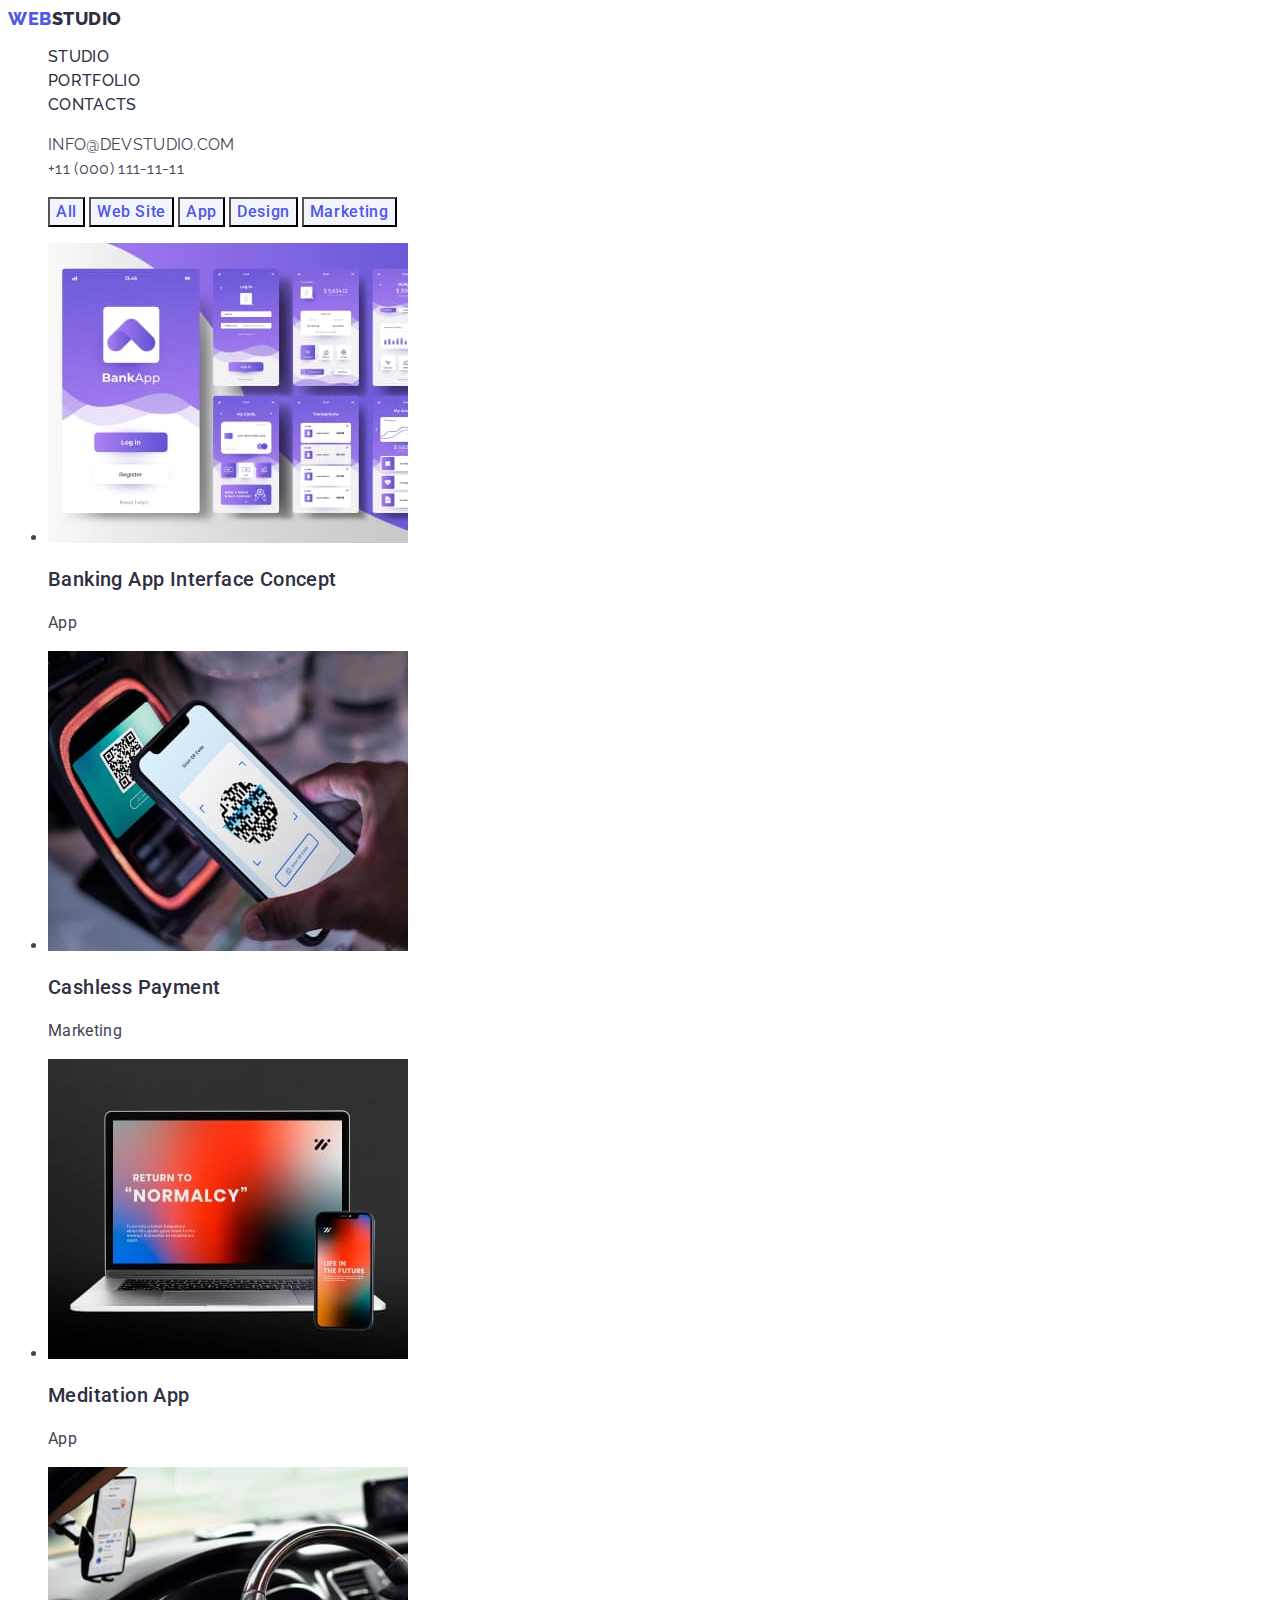
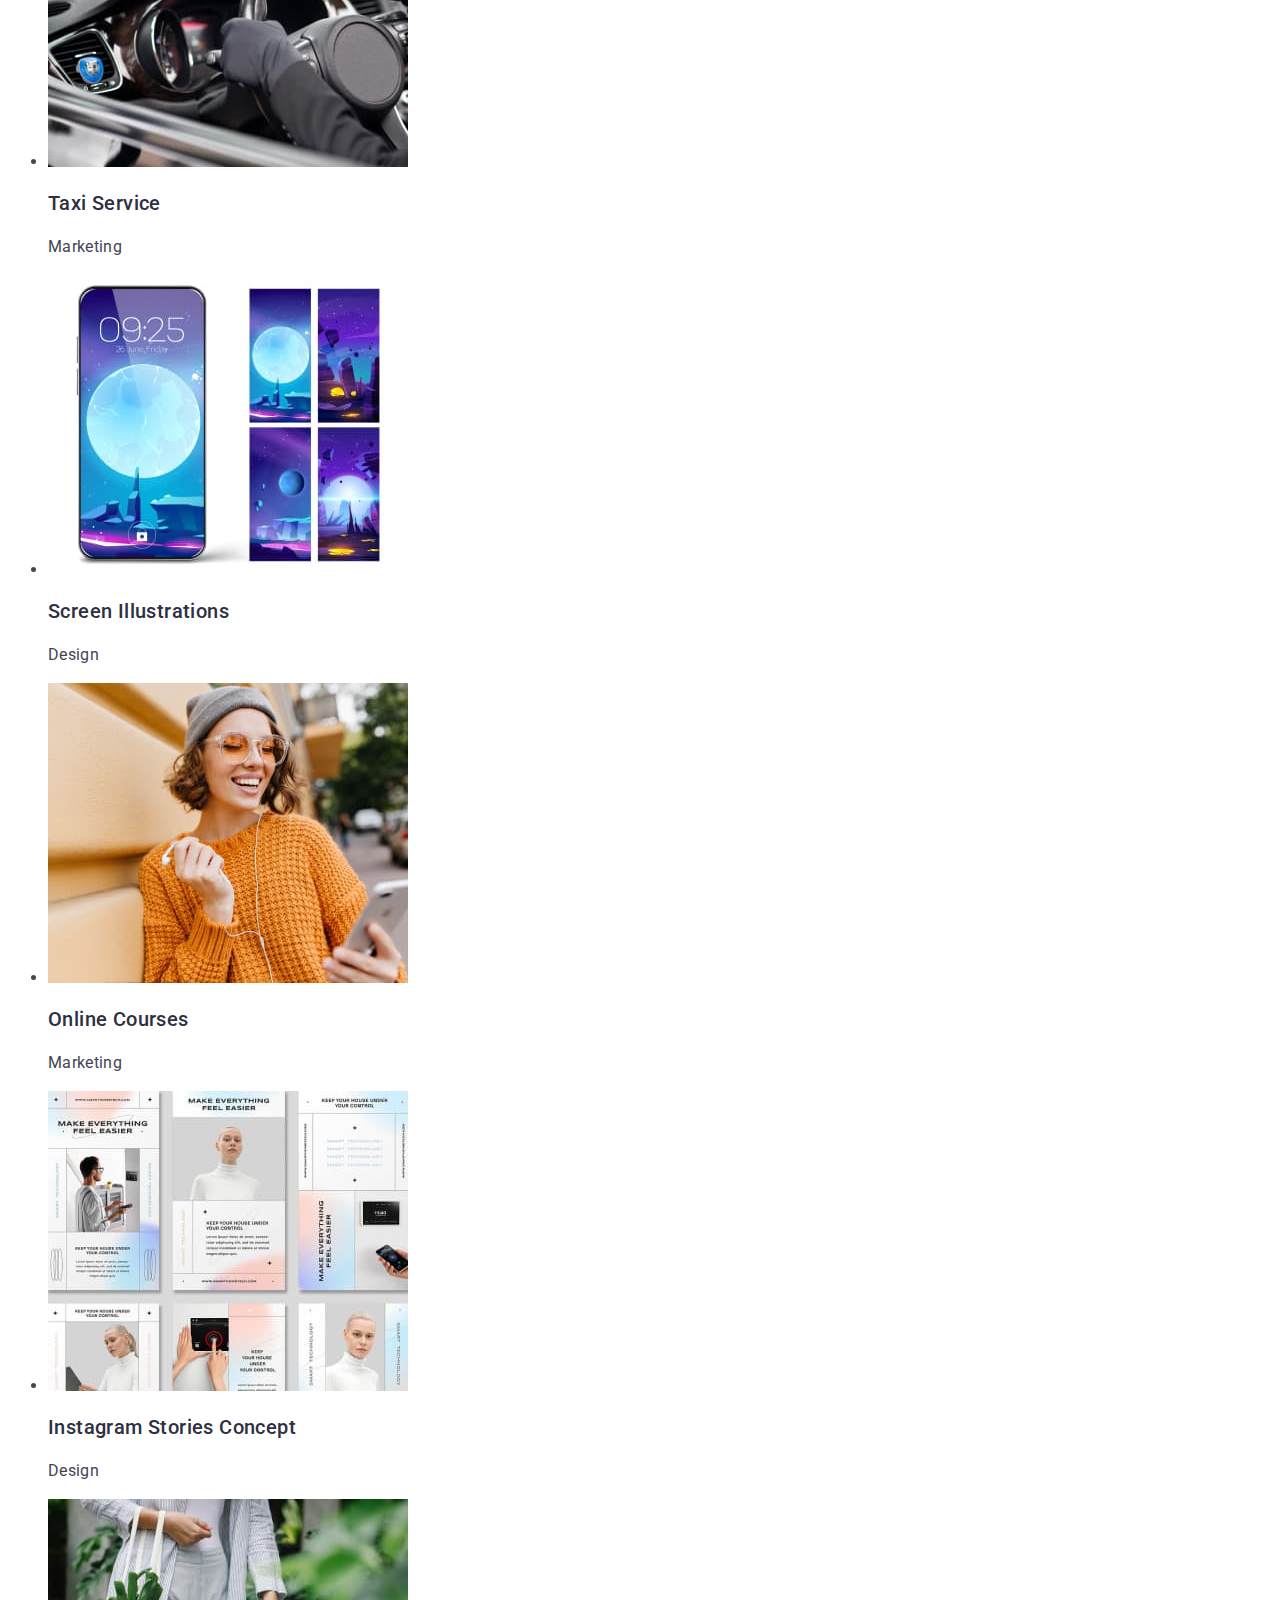
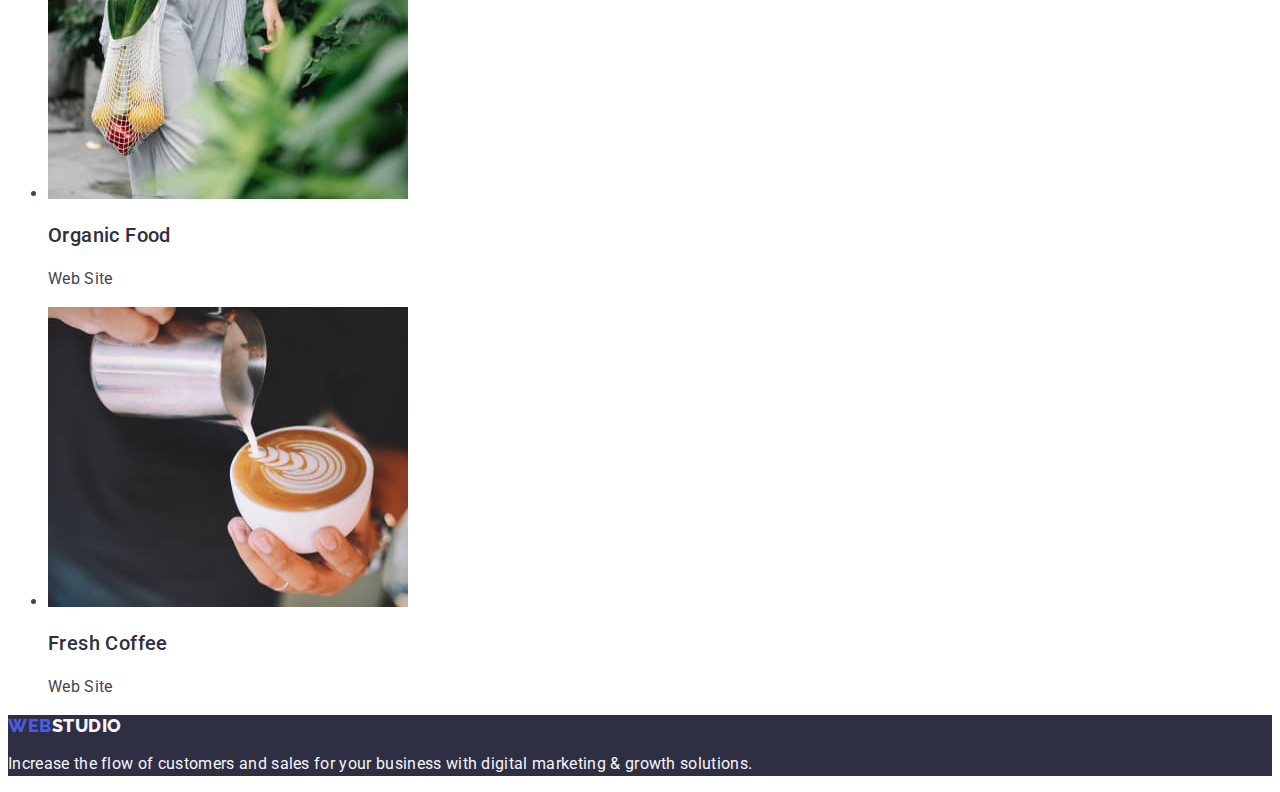
==== portfolio.html @ ef27153a "sum" ====
<!DOCTYPE html>
<html lang="en">
  <head>
    <meta charset="UTF-8" />
    <meta name="viewport" content="width=device-width, initial-scale=1.0" />
    <link rel="preconnect" href="https://fonts.googleapis.com" />
    <link rel="preconnect" href="https://fonts.gstatic.com" crossorigin />
    <link
      href="https://fonts.googleapis.com/css2?family=Raleway:wght@800&family=Roboto:wght@400;500;700;900&display=swap"
      rel="stylesheet"
    />
    <link rel="stylesheet" href="./css/styles.css" />
    <title>Portfolio</title>
  </head>

  <body>
    <header class="header">
      <nav class="header-menu">
        <a href="./index.html" class="link">
          Web<span class="header-logo-accent">Studio</span>
        </a>
        <ul class="list">
          <li>
            <a href="./index.html" class="header-menu-item link">Studio</a>
          </li>
          <li>
            <a href="./portfolio.html" class="header-menu-item link"
              >Portfolio</a
            >
          </li>
          <li><a href="" class="header-menu-item link">Contacts</a></li>
        </ul>
      </nav>
      <address class="address">
        <ul class="address-menu list">
          <li class="address-menu-item">
            <a href="mailto:info@devstudio.com" class="address-menu-link link"
              >info@devstudio.com</a
            >
          </li>
          <li class="address-menu-item">
            <a href="tel:+110001111111" class="address-menu-link link"
              >+11 (000) 111-11-11</a
            >
          </li>
        </ul>
      </address>
    </header>

    <main>
      <section>
        <h1 hidden>List</h1>
        <ul class="list">
          <li class="list-button">
            <button type="button" class="button-list">All</button>
            <button type="button" class="button-list">Web Site</button>
            <button type="button" class="button-list">App</button>
            <button type="button" class="button-list">Design</button>
            <button type="button" class="button-list">Marketing</button>
          </li>
        </ul>
        <h2 hidden>Advantages</h2>
        <ul>
          <li>
            <img
              src="./images/baking-app.jpg"
              alt="App Interface Concept"
              width="360"
              height="300"
            />
            <h3>Banking App Interface Concept</h3>
            <p>App</p>
          </li>
          <li>
            <img
              src="./images/cashless-payment.jpg"
              alt="Payment by phone"
              width="360"
              height="300"
            />
            <h3>Cashless Payment</h3>
            <p>Marketing</p>
          </li>
          <li>
            <img
              src="./images/meditation-app.jpg"
              alt="Laptop and phone"
              width="360"
              height="300"
            />
            <h3>Meditation App</h3>
            <p>App</p>
          </li>
          <li>
            <img
              src="./images/taxi-service.jpg"
              alt="A car"
              width="360"
              height="300"
            />
            <h3>Taxi Service</h3>
            <p>Marketing</p>
          </li>
          <li>
            <img
              src="./images/screen-illustrations.jpg"
              alt="Phone and screen Illustrations"
              width="360"
              height="300"
            />
            <h3>Screen Illustrations</h3>
            <p>Design</p>
          </li>
          <li>
            <img
              src="./images/online-courses.jpg"
              alt="A smiling girl"
              width="360"
              height="300"
            />
            <h3>Online Courses</h3>
            <p>Marketing</p>
          </li>
          <li>
            <img
              src="./images/instagram-stories-concept.jpg"
              alt="Concept of instagram stories"
              width="360"
              height="300"
            />
            <h3>Instagram Stories Concept</h3>
            <p>Design</p>
          </li>
          <li>
            <img
              src="./images/organic-food.jpg"
              alt="A woman holds vegetables"
              width="360"
              height="300"
            />
            <h3>Organic Food</h3>
            <p>Web Site</p>
          </li>
          <li>
            <img
              src="./images/fresh-coffee.jpg"
              alt="A man making coffee"
              width="360"
              height="300"
            />
            <h3>Fresh Coffee</h3>
            <p>Web Site</p>
          </li>
        </ul>
      </section>
    </main>

    <footer class="footer">
      <a href="./index.html" class="link"
        >Web<span class="footer-logo-accent">Studio</span></a
      >
      <p class="footer-paragraph">
        Increase the flow of customers and sales for your business with digital
        marketing & growth solutions.
      </p>
    </footer>
  </body>
</html>
---- css/styles.css ----
:root {
  --primary-color-logo: #4d5ae5;
  --primary-color: #2e2f42;
  --primary-backgrond-color: #ffffff;
}

body {
  font-family: 'Roboto', sans-serif;
  color: #434455;
  background-color: var(--primary-backgrond-color);
}

.link {
  font-family: 'Raleway', sans-serif;
  font-weight: 800;
  font-size: 18px;
  line-height: 1.17;
  letter-spacing: 0.03em;
  text-transform: uppercase;
  text-decoration: none;
  color: var(--primary-color-logo);
}

.list {
  list-style: none;
}

.header-logo-accent {
  color: #2e2f42;
}

.header-menu-item {
  font-weight: 500;
  font-size: 16px;
  line-height: 1.5;
  letter-spacing: 0.02em;
  text-transform: uppercase;
  text-decoration: none;
  color: #2e2f42;
}

.header-menu-item:hover,
.header-menu-item:focus {
  color: #404bbf;
}

.address {
  font-style: normal;
}

.address-menu-link {
  font-weight: 400;
  font-size: 16px;
  line-height: 1.5;
  letter-spacing: 0.02em;
  font-style: normal;
  color: #434455;
}

.address-menu-link:hover,
.address-menu-link:focus {
  color: #404bbf;
}

button {
  cursor: pointer;
  color: #4d5ae5;
  background-color: #e7e9fc;
}

button:hover,
button:focus {
  background-color: #404bbf;
  color: #ffffff;
}

.button-list {
  font-family: 'Roboto', sans-serif;
  font-weight: 500;
  font-size: 16px;
  line-height: 1.5;
  letter-spacing: 0.04em;
  background-color: #f4f4fd;
}

h3 {
  font-weight: 500;
  font-size: 20px;
  line-height: 1.2;
  letter-spacing: 0.02em;
  color: #2e2f42;
}

h2 {
  font-weight: 700;
  font-size: 36px;
  line-height: 1.1;
  letter-spacing: 0.02em;
  color: #2e2f42;
  text-align: center;
}

.advantages {
  letter-spacing: 0.02em;
}

p {
  font-weight: 400;
  font-size: 16px;
  line-height: 1.5;
  letter-spacing: 0.02em;
  color: #434455;
}

footer {
  background-color: var(--primary-color);
}

.footer-logo {
  font-family: 'Raleway', sans-serif;
  font-weight: 800;
  font-size: 18px;
  line-height: 1.16;
  letter-spacing: 0.16em;
  color: var(--primary-color-logo);
}

.footer-logo-accent {
  color: #f4f4fd;
}

.footer-paragraph {
  color: #f4f4fd;
  letter-spacing: 0.02em;
}

.efective-sol {
  background-color: #2e2f42;
}

.efective-sol-title {
  font-weight: 700;
  font-size: 56px;
  line-height: 1.07;
  letter-spacing: 0.02em;
  text-align: center;
  color: #ffffff;
}

.button-order {
  font-family: 'Roboto', sans-serif;
  background-color: #4d5ae5;
  color: #ffffff;
  font-weight: 500;
  font-size: 16px;
  line-height: 1.5;
  letter-spacing: 0.04em;
  text-align: center;
}

.button-order:hover,
.button-order:focus {
  background-color: #404bbf;
}

.our-team {
  background-color: #f4f4fd;
}

.wawd {
  line-height: 1.11;
  letter-spacing: 0.02;
  text-transform: capitalize;
}

.team {
  background-color: #ffffff;
}
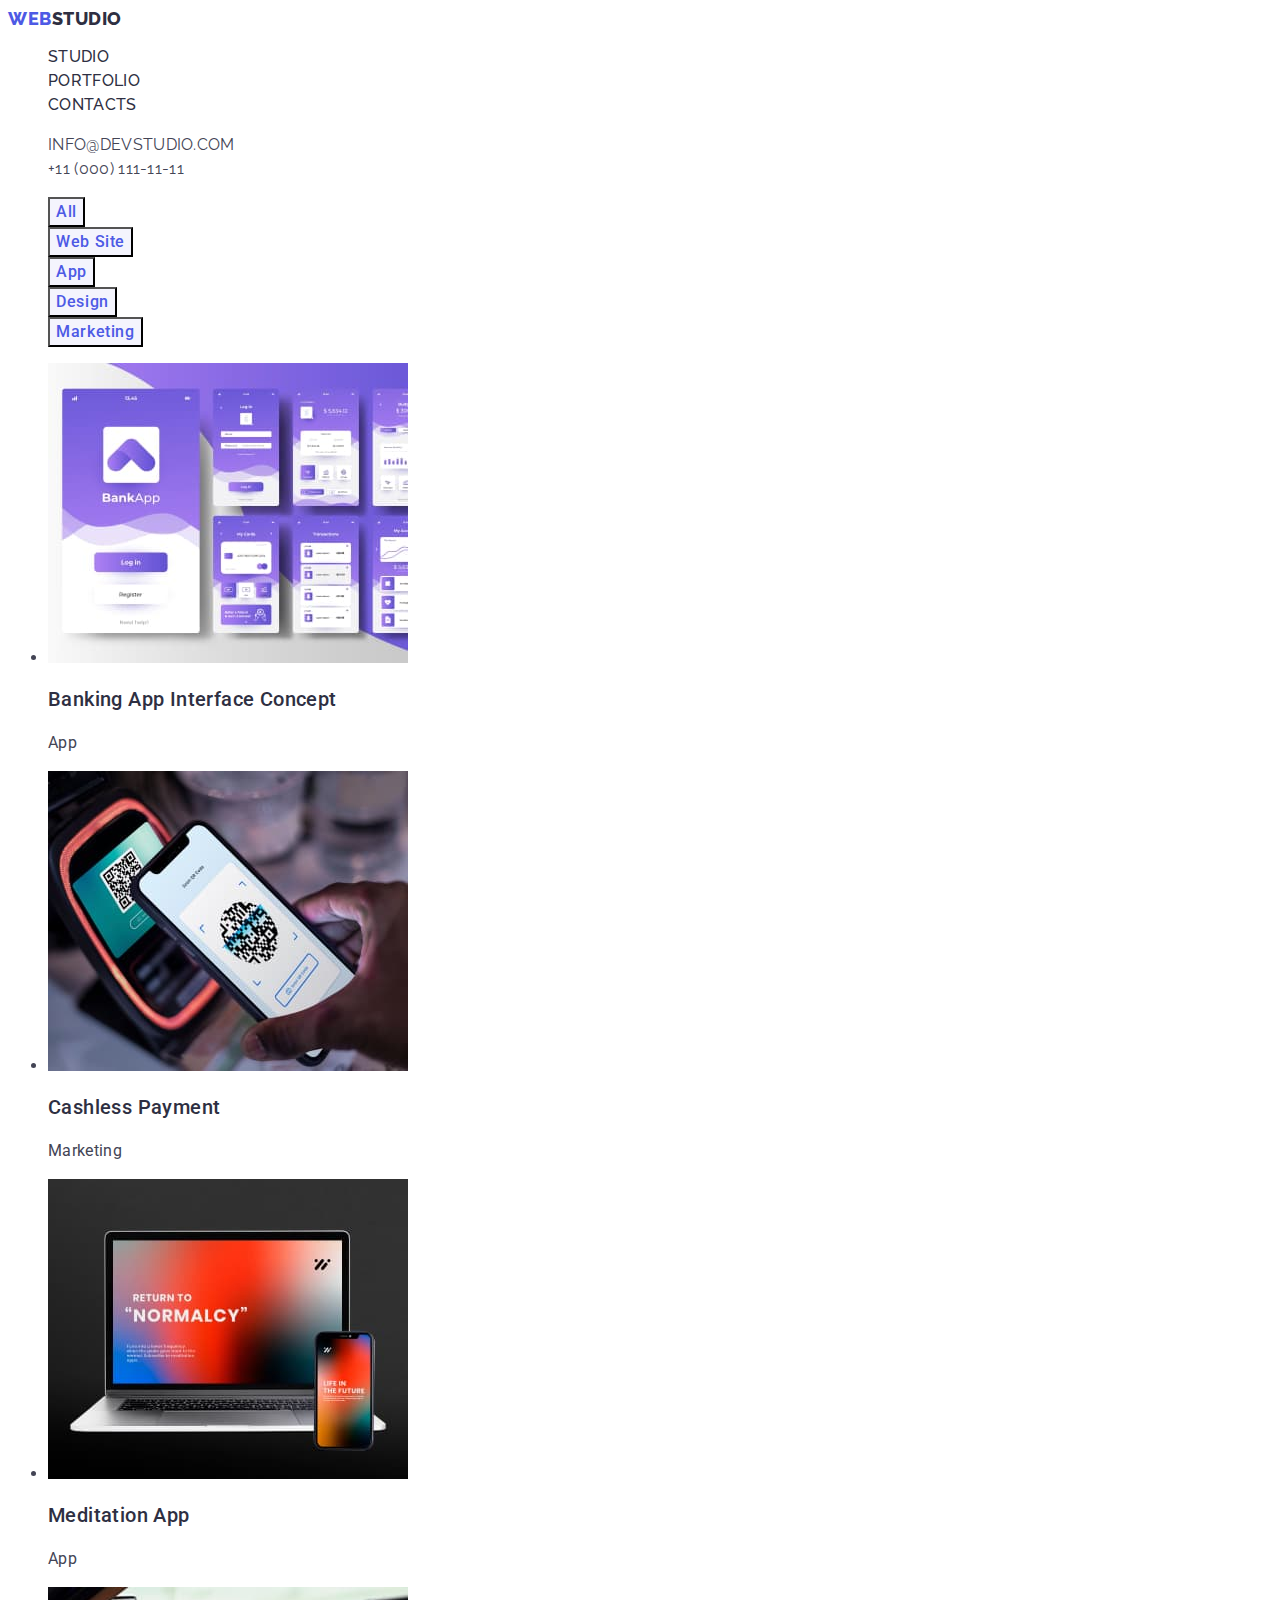
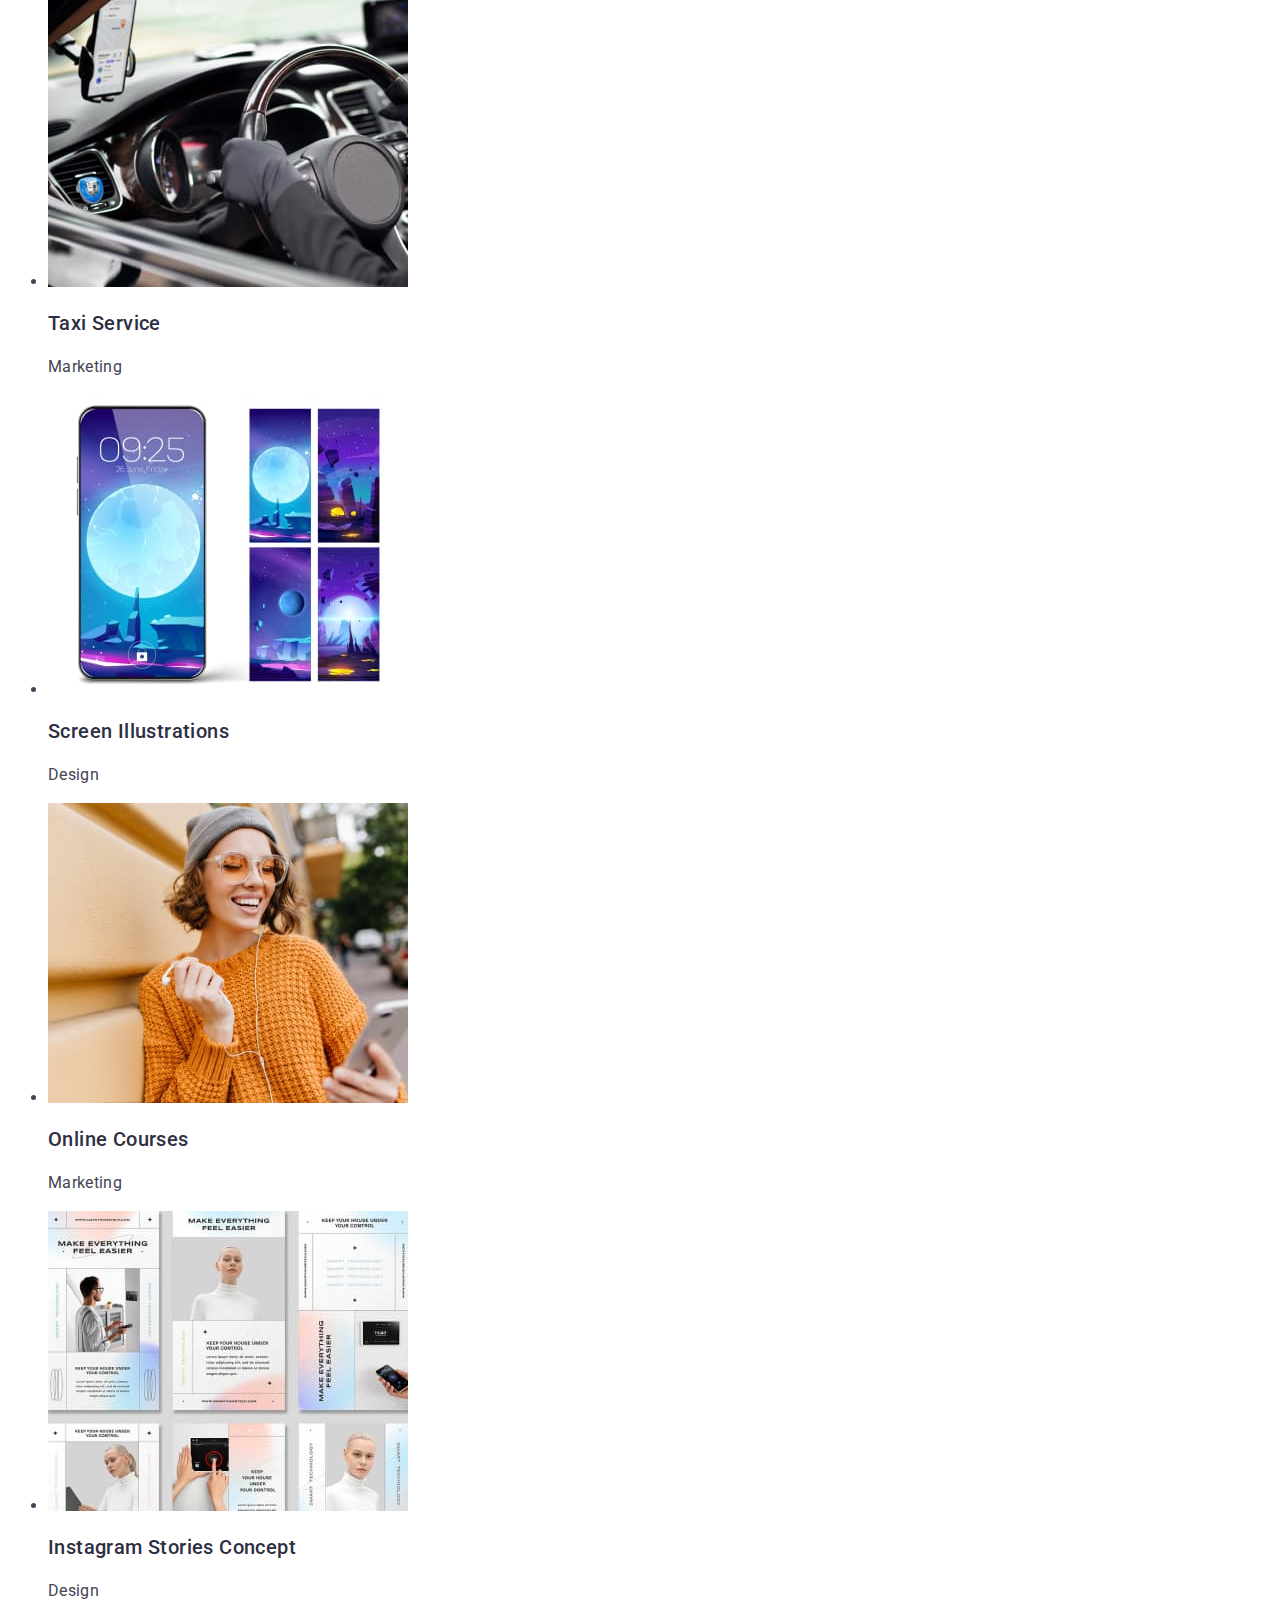
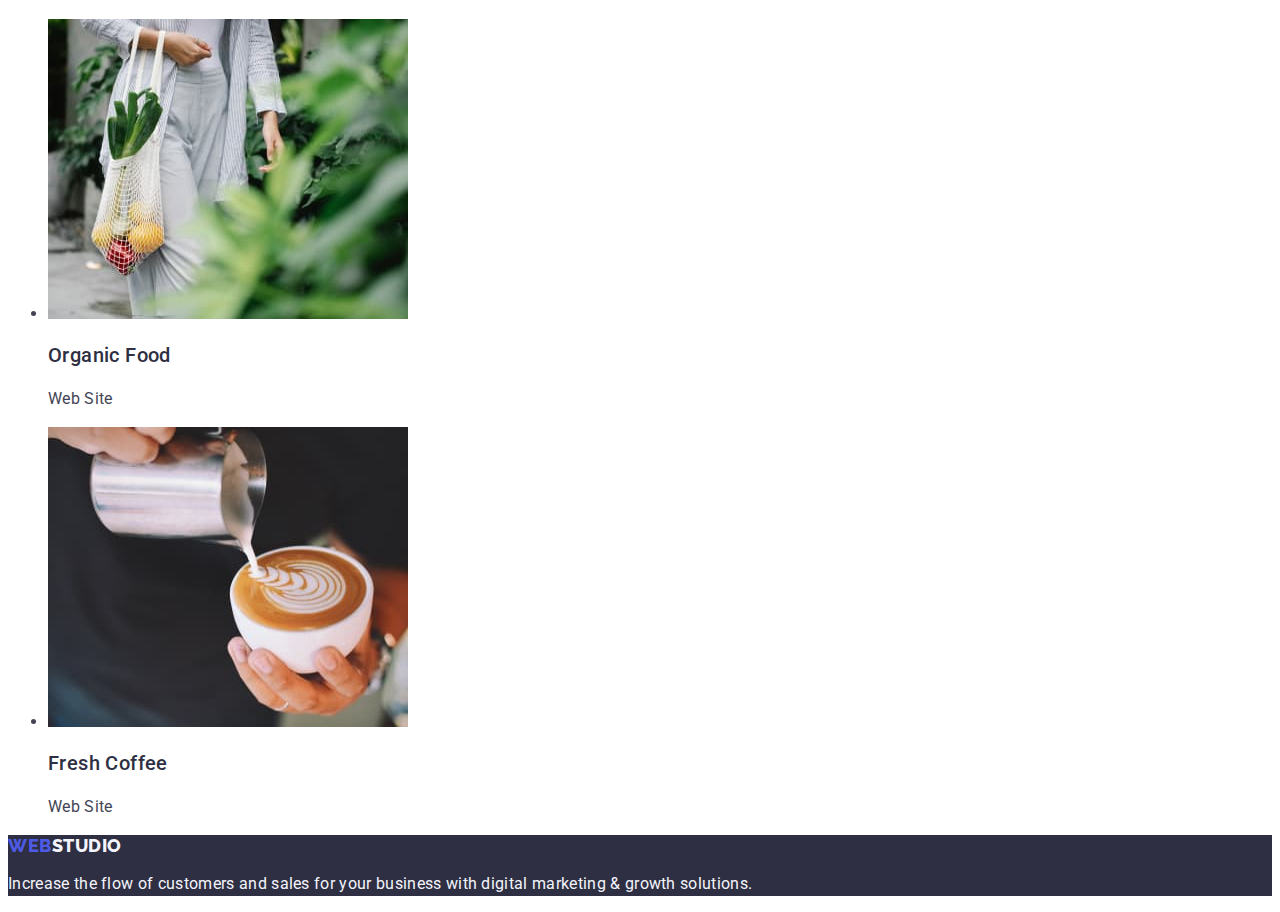
==== commit 4582af76: "update" ====
--- a/portfolio.html
+++ b/portfolio.html
@@ -51,13 +51,11 @@
       <section>
         <h1 hidden>List</h1>
         <ul class="list">
-          <li class="list-button">
-            <button type="button" class="button-list">All</button>
-            <button type="button" class="button-list">Web Site</button>
-            <button type="button" class="button-list">App</button>
-            <button type="button" class="button-list">Design</button>
-            <button type="button" class="button-list">Marketing</button>
-          </li>
+          <li><button type="button" class="button-list">All</button></li>
+          <li><button type="button" class="button-list">Web Site</button></li>
+          <li><button type="button" class="button-list">App</button></li>
+          <li><button type="button" class="button-list">Design</button></li>
+          <li><button type="button" class="button-list">Marketing</button></li>
         </ul>
         <h2 hidden>Advantages</h2>
         <ul>
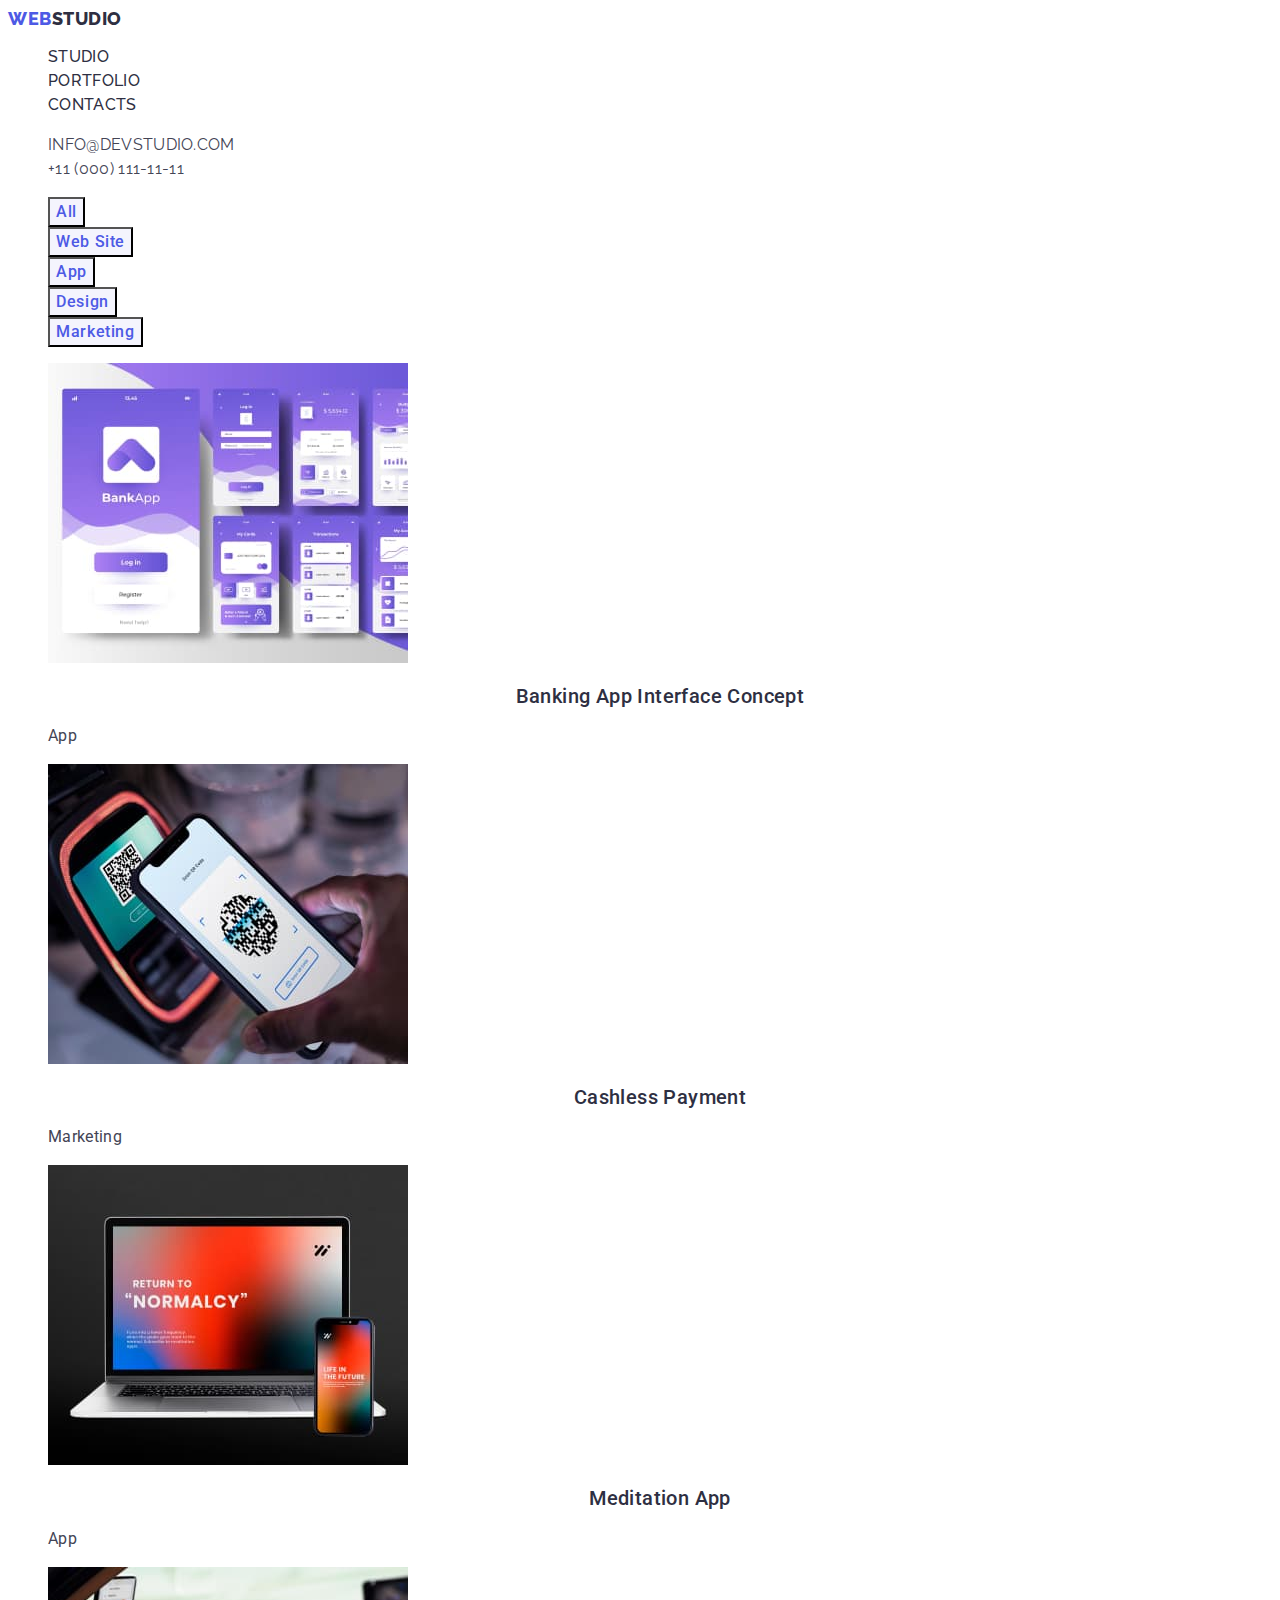
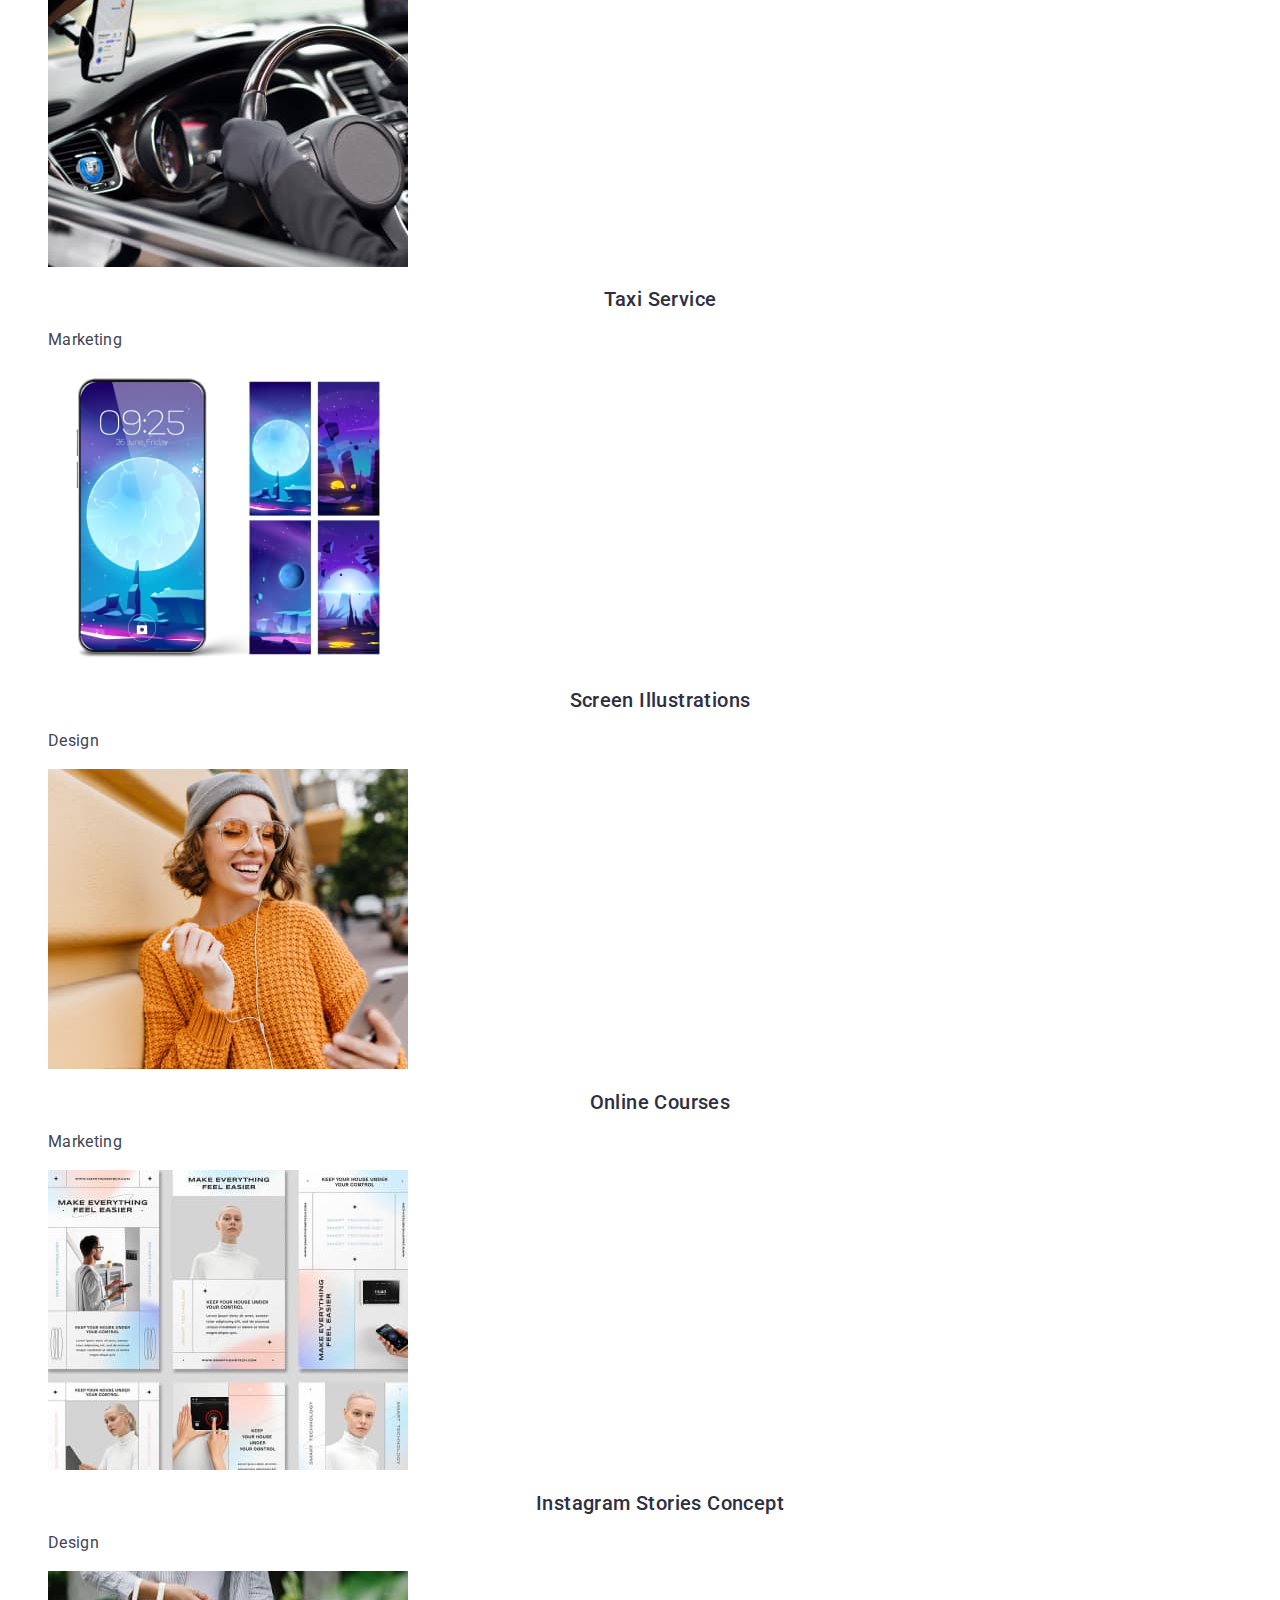
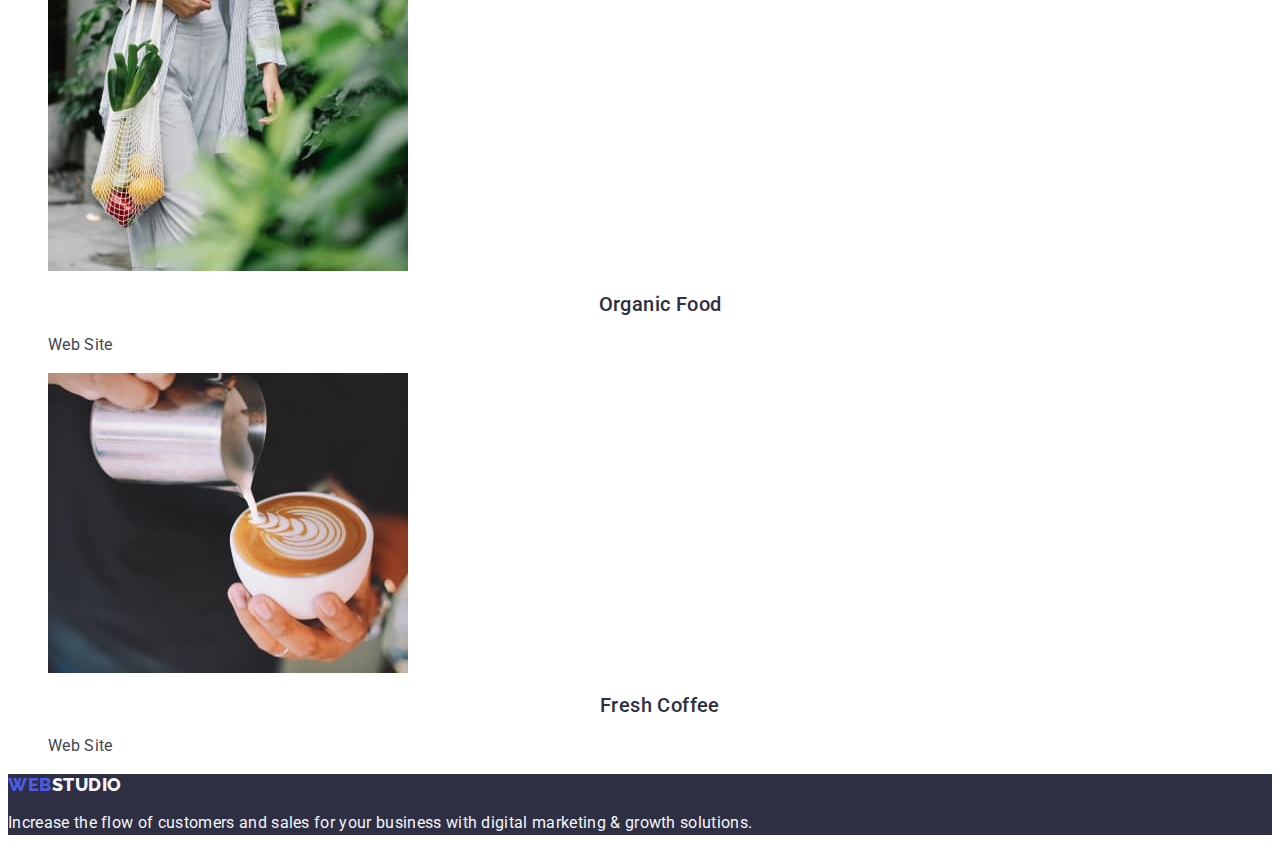
==== commit 656b202c: "summ" ====
--- a/portfolio.html
+++ b/portfolio.html
@@ -57,16 +57,17 @@
           <li><button type="button" class="button-list">Design</button></li>
           <li><button type="button" class="button-list">Marketing</button></li>
         </ul>
-        <h2 hidden>Advantages</h2>
-        <ul>
+        <ul class="list">
           <li>
-            <img
-              src="./images/baking-app.jpg"
-              alt="App Interface Concept"
-              width="360"
-              height="300"
-            />
-            <h3>Banking App Interface Concept</h3>
+            <a class="link" href="">
+              <img
+                src="./images/baking-app.jpg"
+                alt="App Interface Concept"
+                width="360"
+                height="300"
+              />
+            </a>
+            <h2 class="title-img">Banking App Interface Concept</h2>
             <p>App</p>
           </li>
           <li>
@@ -76,7 +77,7 @@
               width="360"
               height="300"
             />
-            <h3>Cashless Payment</h3>
+            <h2 class="title-img">Cashless Payment</h2>
             <p>Marketing</p>
           </li>
           <li>
@@ -86,7 +87,7 @@
               width="360"
               height="300"
             />
-            <h3>Meditation App</h3>
+            <h2 class="title-img">Meditation App</h2>
             <p>App</p>
           </li>
           <li>
@@ -96,7 +97,7 @@
               width="360"
               height="300"
             />
-            <h3>Taxi Service</h3>
+            <h2 class="title-img">Taxi Service</h2>
             <p>Marketing</p>
           </li>
           <li>
@@ -106,7 +107,7 @@
               width="360"
               height="300"
             />
-            <h3>Screen Illustrations</h3>
+            <h2 class="title-img">Screen Illustrations</h2>
             <p>Design</p>
           </li>
           <li>
@@ -116,7 +117,7 @@
               width="360"
               height="300"
             />
-            <h3>Online Courses</h3>
+            <h2 class="title-img">Online Courses</h2>
             <p>Marketing</p>
           </li>
           <li>
@@ -126,7 +127,7 @@
               width="360"
               height="300"
             />
-            <h3>Instagram Stories Concept</h3>
+            <h2 class="title-img">Instagram Stories Concept</h2>
             <p>Design</p>
           </li>
           <li>
@@ -136,7 +137,7 @@
               width="360"
               height="300"
             />
-            <h3>Organic Food</h3>
+            <h2 class="title-img">Organic Food</h2>
             <p>Web Site</p>
           </li>
           <li>
@@ -146,7 +147,7 @@
               width="360"
               height="300"
             />
-            <h3>Fresh Coffee</h3>
+            <h2 class="title-img">Fresh Coffee</h2>
             <p>Web Site</p>
           </li>
         </ul>
--- a/css/styles.css
+++ b/css/styles.css
@@ -176,3 +176,11 @@
 .team {
   background-color: #ffffff;
 }
+
+.title-img {
+  font-weight: 500;
+  font-size: 20px;
+  line-height: 1.2;
+  letter-spacing: 0.02em;
+  color: #2e2f42;
+}
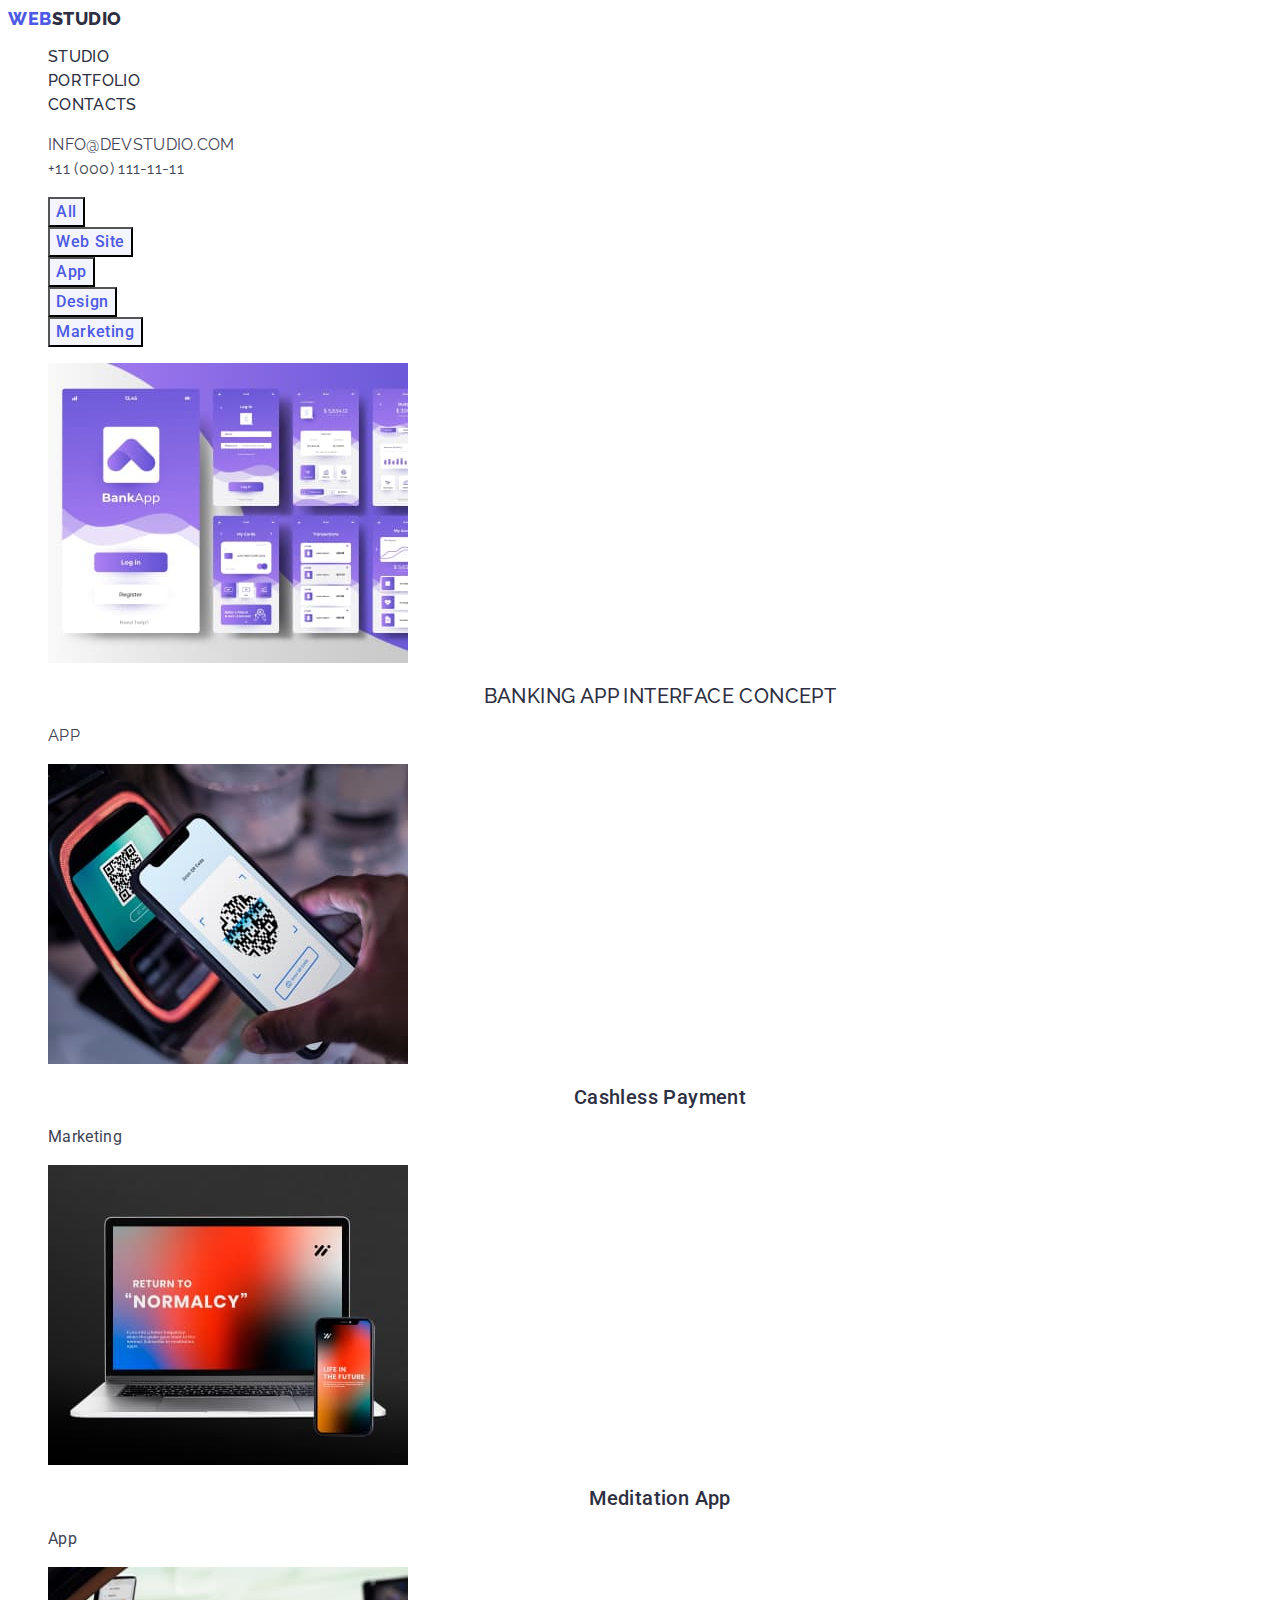
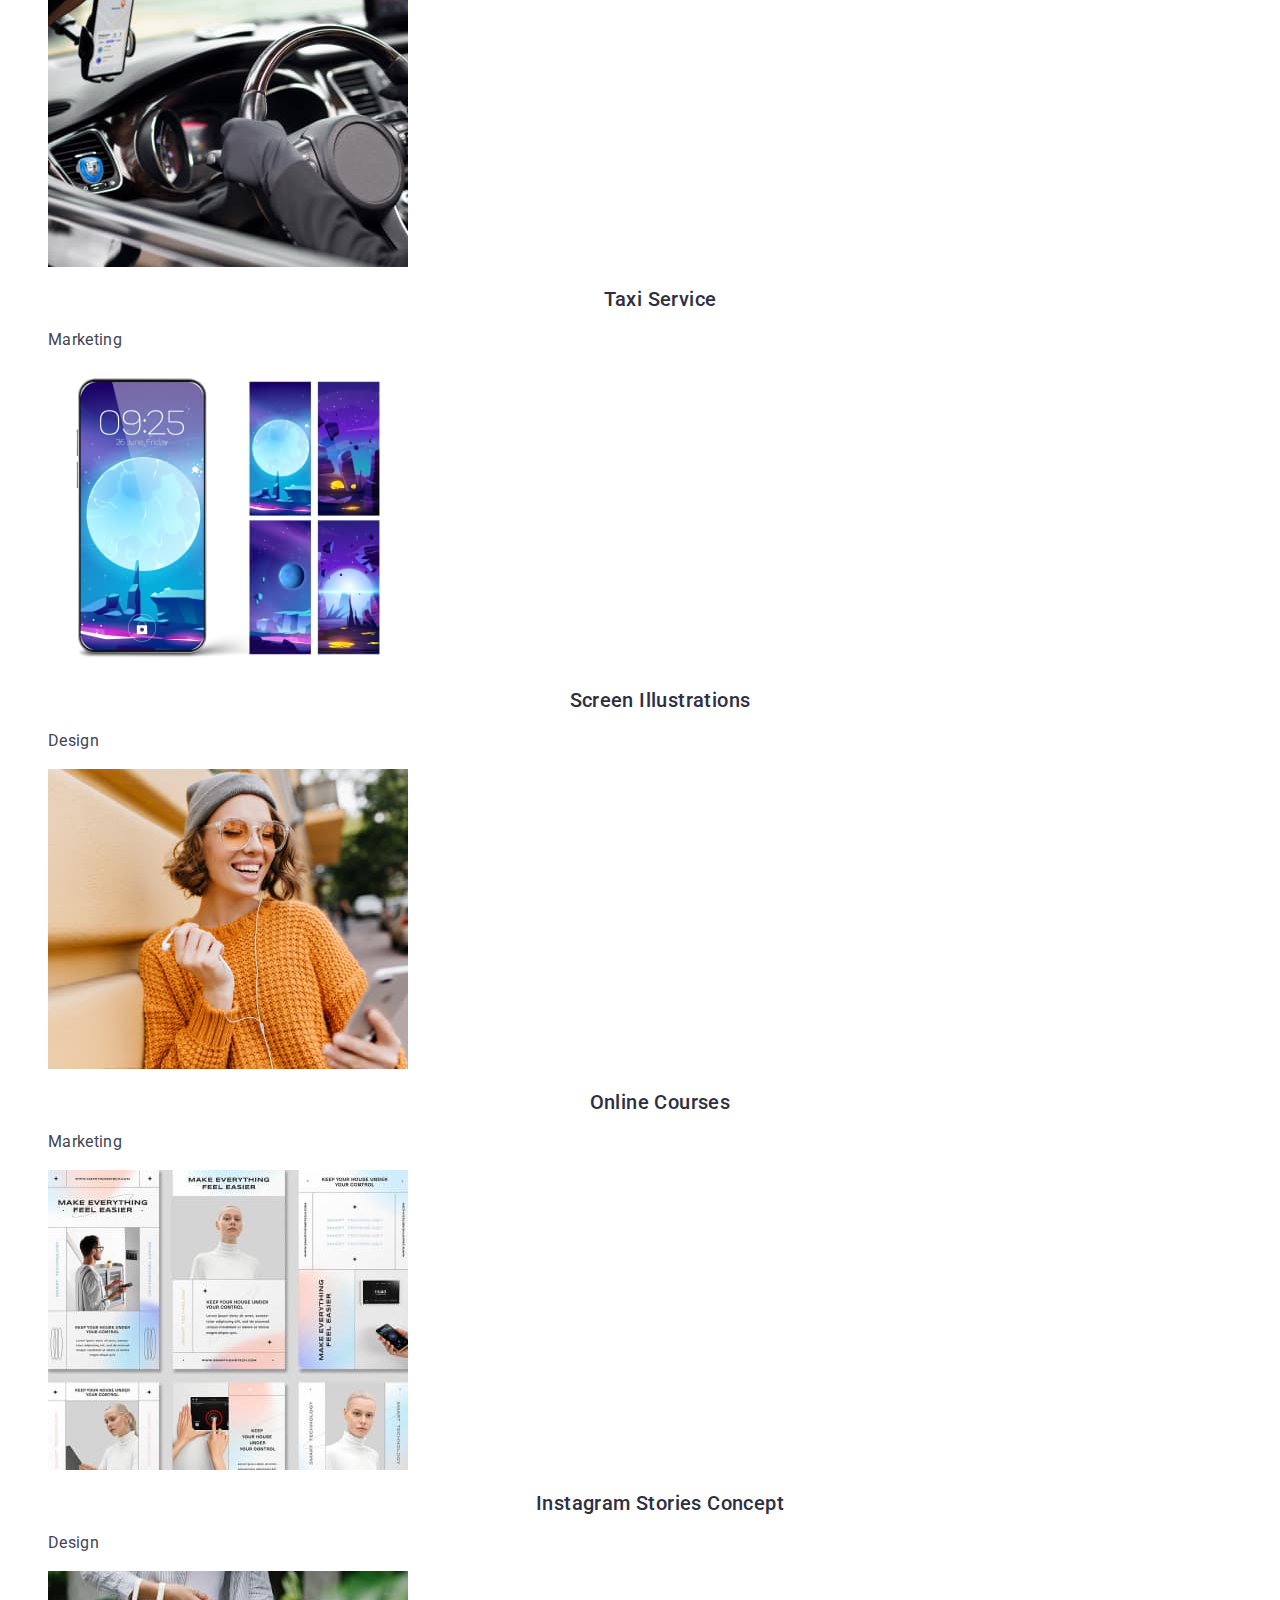
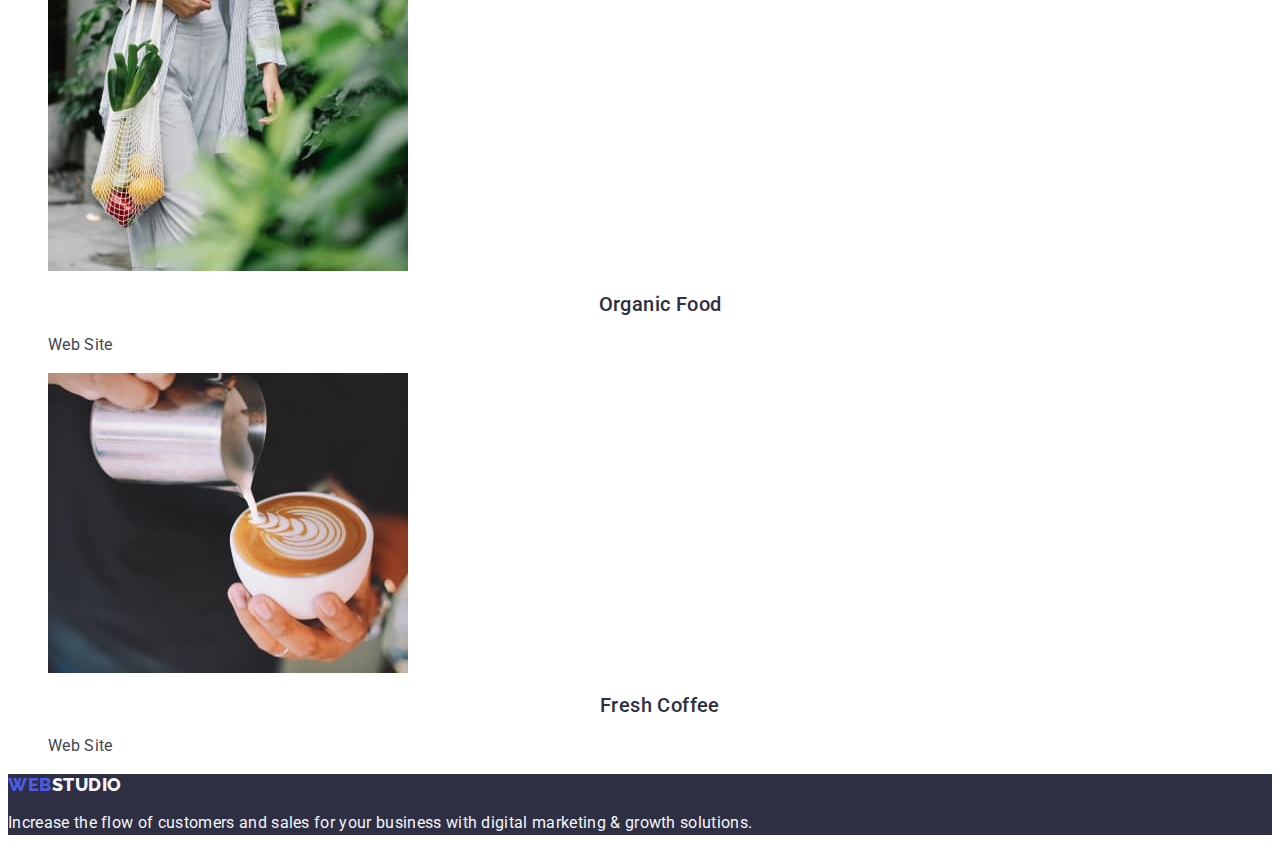
==== commit 7e899658: "summa" ====
--- a/portfolio.html
+++ b/portfolio.html
@@ -66,9 +66,9 @@
                 width="360"
                 height="300"
               />
+              <h2 class="title-img">Banking App Interface Concept</h2>
+              <p class="paragraph-img">App</p>
             </a>
-            <h2 class="title-img">Banking App Interface Concept</h2>
-            <p>App</p>
           </li>
           <li>
             <img
--- a/css/styles.css
+++ b/css/styles.css
@@ -184,3 +184,10 @@
   letter-spacing: 0.02em;
   color: #2e2f42;
 }
+
+.paragraph-img {
+  font-size: 16px;
+  line-height: 1.5;
+  letter-spacing: 0.02em;
+  color: #434455;
+}
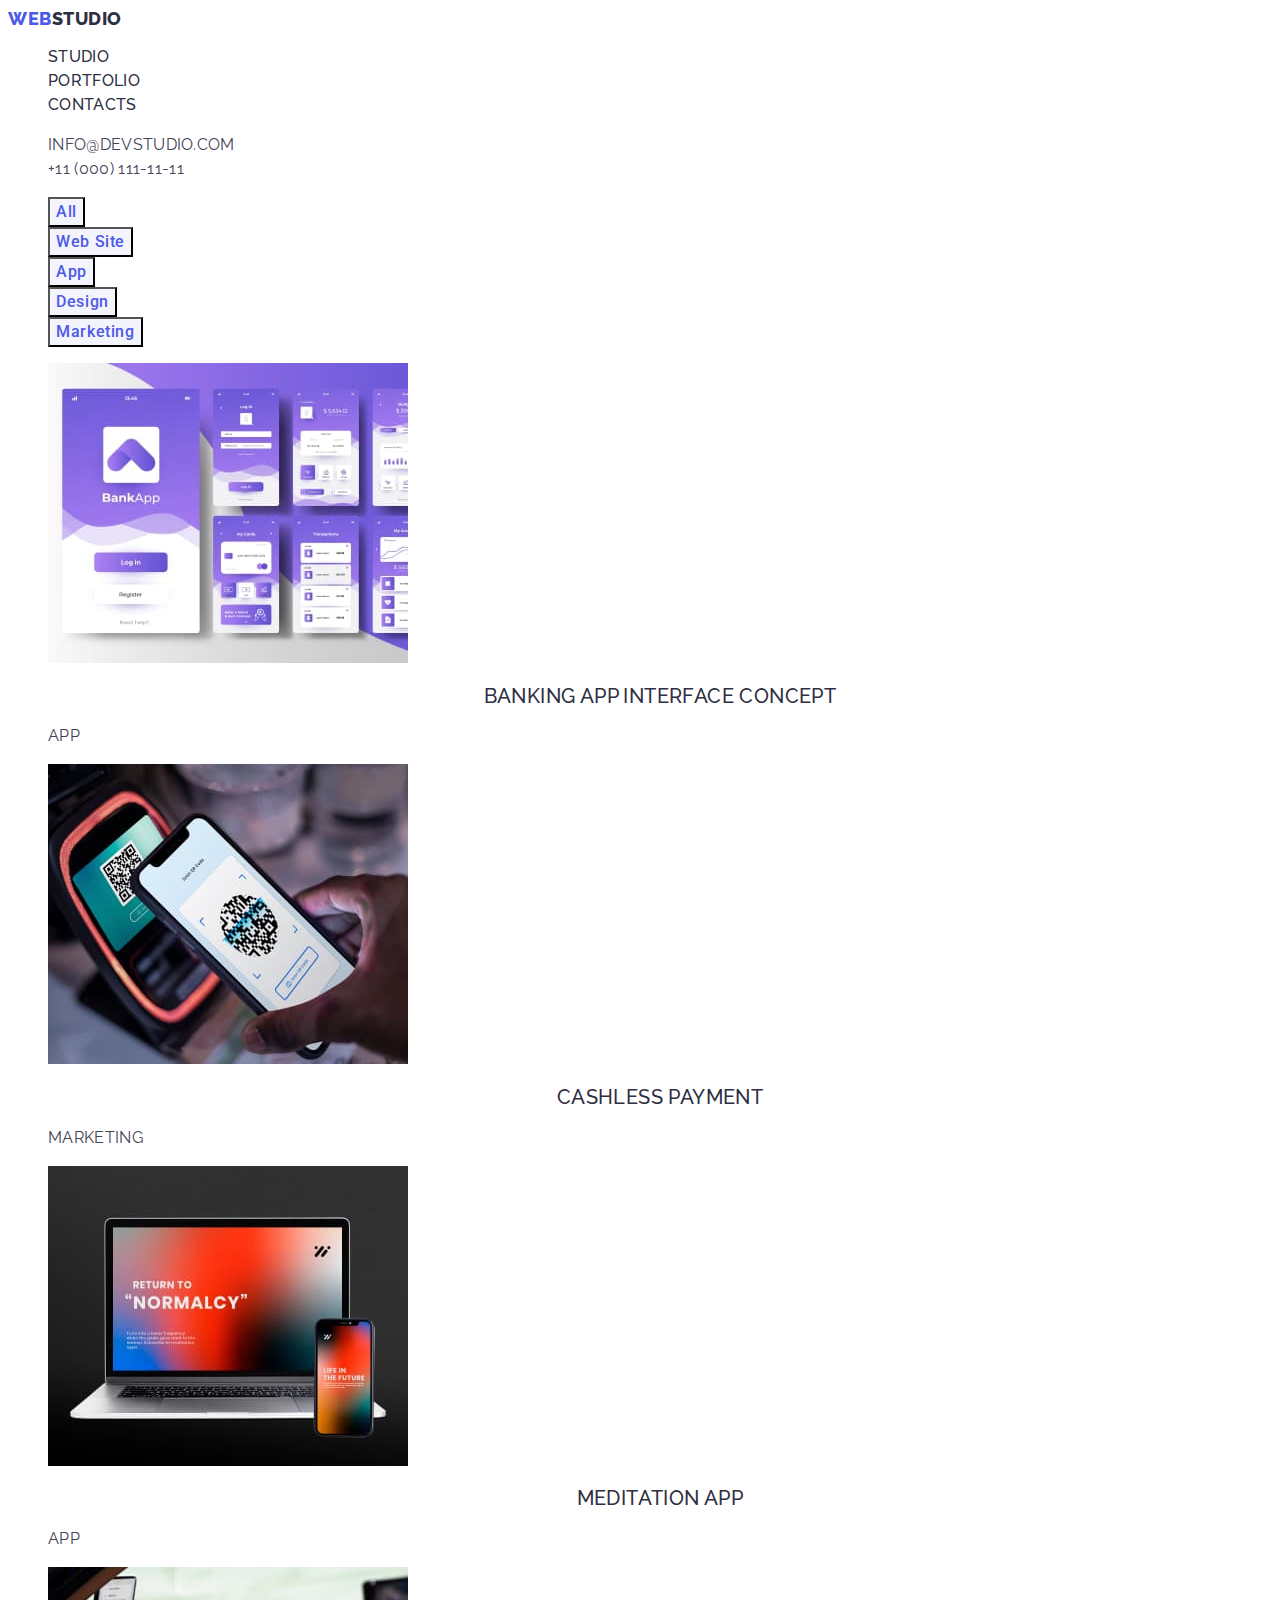
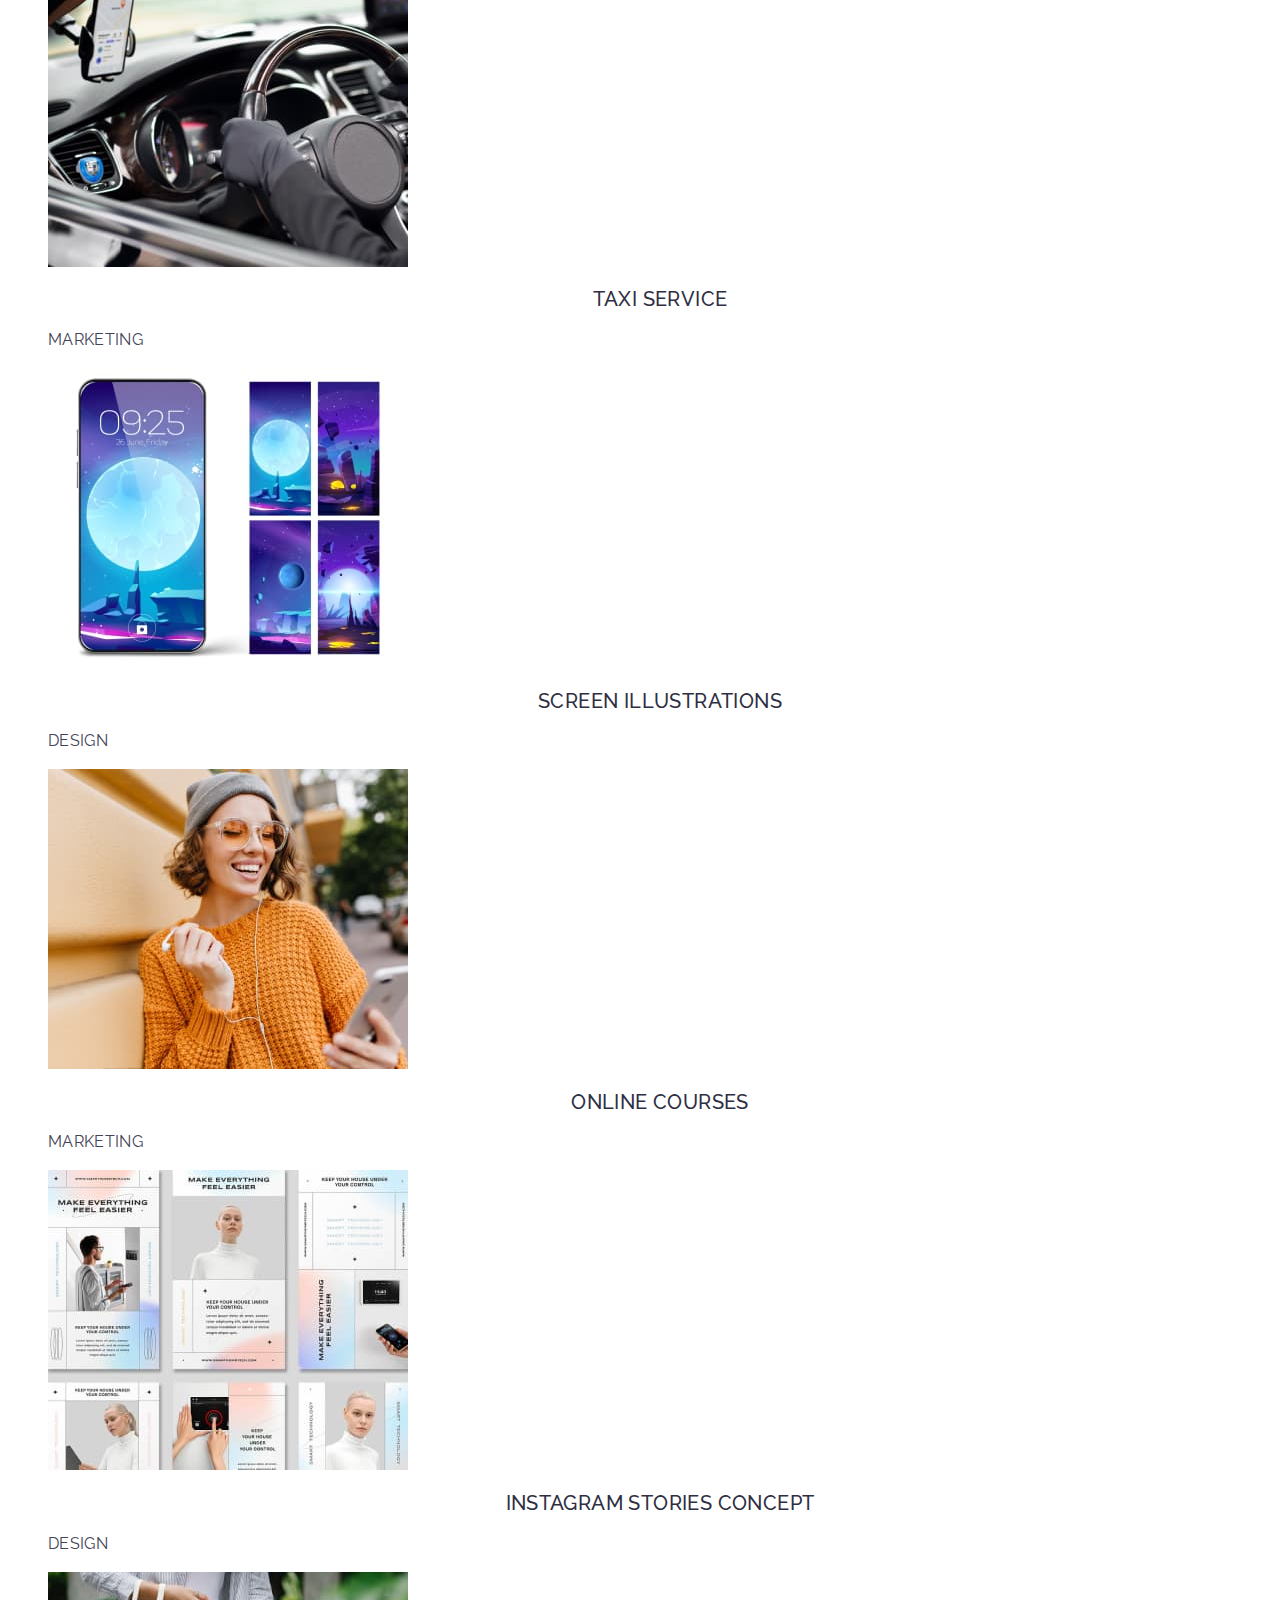
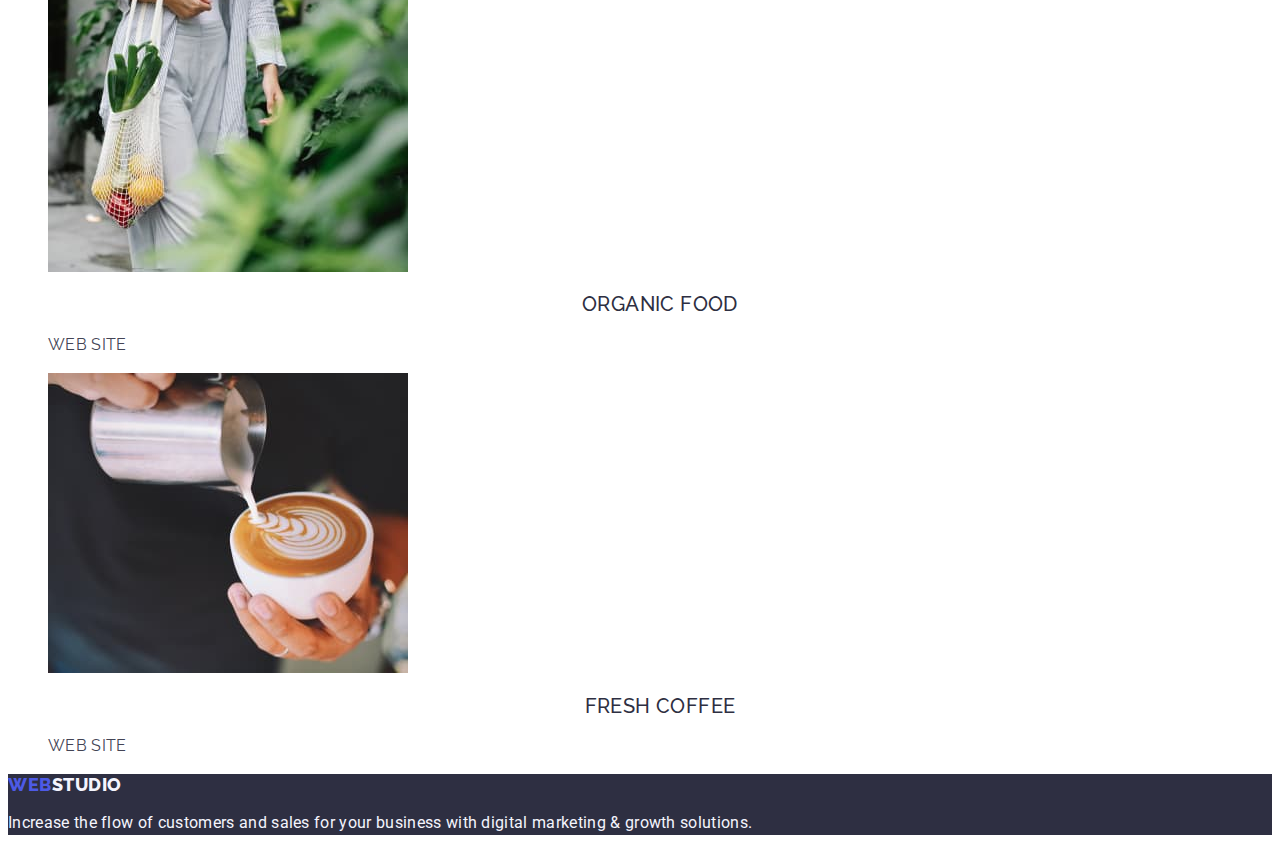
==== commit 57b379c2: "update" ====
--- a/portfolio.html
+++ b/portfolio.html
@@ -71,84 +71,100 @@
             </a>
           </li>
           <li>
-            <img
-              src="./images/cashless-payment.jpg"
-              alt="Payment by phone"
-              width="360"
-              height="300"
-            />
-            <h2 class="title-img">Cashless Payment</h2>
-            <p>Marketing</p>
+            <a class="link" href=""
+              ><img
+                src="./images/cashless-payment.jpg"
+                alt="Payment by phone"
+                width="360"
+                height="300"
+              />
+              <h2 class="title-img">Cashless Payment</h2>
+              <p class="paragraph-img">Marketing</p></a
+            >
           </li>
           <li>
-            <img
-              src="./images/meditation-app.jpg"
-              alt="Laptop and phone"
-              width="360"
-              height="300"
-            />
-            <h2 class="title-img">Meditation App</h2>
-            <p>App</p>
+            <a class="link" href="">
+              <img
+                src="./images/meditation-app.jpg"
+                alt="Laptop and phone"
+                width="360"
+                height="300"
+              />
+              <h2 class="title-img">Meditation App</h2>
+              <p class="paragraph-img">App</p>
+            </a>
           </li>
           <li>
-            <img
-              src="./images/taxi-service.jpg"
-              alt="A car"
-              width="360"
-              height="300"
-            />
-            <h2 class="title-img">Taxi Service</h2>
-            <p>Marketing</p>
+            <a class="link" href="">
+              <img
+                src="./images/taxi-service.jpg"
+                alt="A car"
+                width="360"
+                height="300"
+              />
+              <h2 class="title-img">Taxi Service</h2>
+              <p class="paragraph-img">Marketing</p>
+            </a>
           </li>
           <li>
-            <img
-              src="./images/screen-illustrations.jpg"
-              alt="Phone and screen Illustrations"
-              width="360"
-              height="300"
-            />
-            <h2 class="title-img">Screen Illustrations</h2>
-            <p>Design</p>
+            <a class="link" href="">
+              <img
+                src="./images/screen-illustrations.jpg"
+                alt="Phone and screen Illustrations"
+                width="360"
+                height="300"
+              />
+              <h2 class="title-img">Screen Illustrations</h2>
+              <p class="paragraph-img">Design</p>
+            </a>
           </li>
           <li>
-            <img
-              src="./images/online-courses.jpg"
-              alt="A smiling girl"
-              width="360"
-              height="300"
-            />
-            <h2 class="title-img">Online Courses</h2>
-            <p>Marketing</p>
+            <a class="link" href="">
+              <img
+                src="./images/online-courses.jpg"
+                alt="A smiling girl"
+                width="360"
+                height="300"
+              />
+              <h2 class="title-img">Online Courses</h2>
+              <p class="paragraph-img">Marketing</p>
+            </a>
           </li>
           <li>
-            <img
-              src="./images/instagram-stories-concept.jpg"
-              alt="Concept of instagram stories"
-              width="360"
-              height="300"
-            />
-            <h2 class="title-img">Instagram Stories Concept</h2>
-            <p>Design</p>
+            <a class="link" href="">
+              <img
+                src="./images/instagram-stories-concept.jpg"
+                alt="Concept of instagram stories"
+                width="360"
+                height="300"
+              />
+              <h2 class="title-img">Instagram Stories Concept</h2>
+              <p class="paragraph-img">Design</p>
+            </a>
           </li>
           <li>
-            <img
-              src="./images/organic-food.jpg"
-              alt="A woman holds vegetables"
-              width="360"
-              height="300"
-            />
-            <h2 class="title-img">Organic Food</h2>
-            <p>Web Site</p>
+            <a class="link" href="">
+              <img
+                src="./images/organic-food.jpg"
+                alt="A woman holds vegetables"
+                width="360"
+                height="300"
+              />
+              <h2 class="title-img">Organic Food</h2>
+              <p class="paragraph-img">Web Site</p>
+            </a>
           </li>
           <li>
-            <img
-              src="./images/fresh-coffee.jpg"
-              alt="A man making coffee"
-              width="360"
-              height="300"
-            />
-            <h2 class="title-img">Fresh Coffee</h2>
-            <p>Web Site</p>
+            <a class="link" href="">
+              <img
+                src="./images/fresh-coffee.jpg"
+                alt="A man making coffee"
+                width="360"
+                height="300"
+              />
+              <h2 class="title-img">Fresh Coffee</h2>
+              <p class="paragraph-img">Web Site</p>
+            </a>
           </li>
         </ul>
       </section>
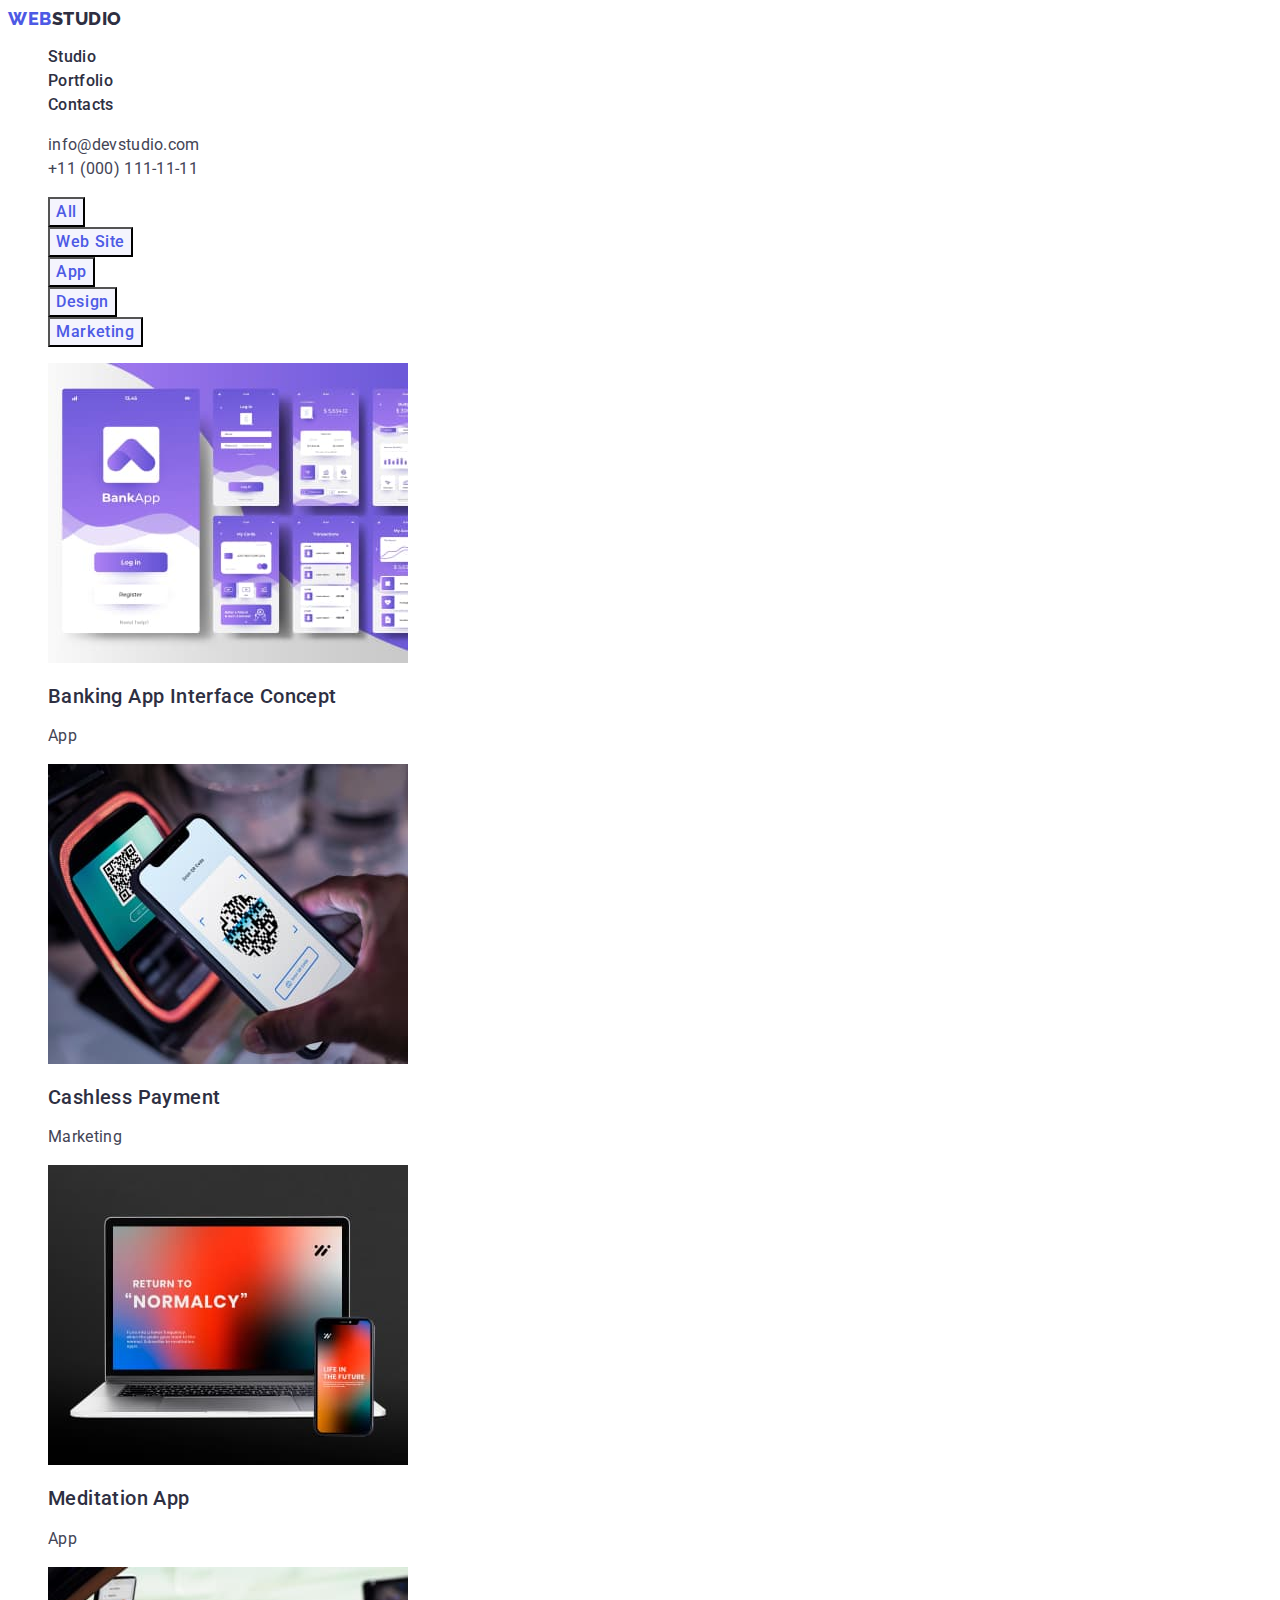
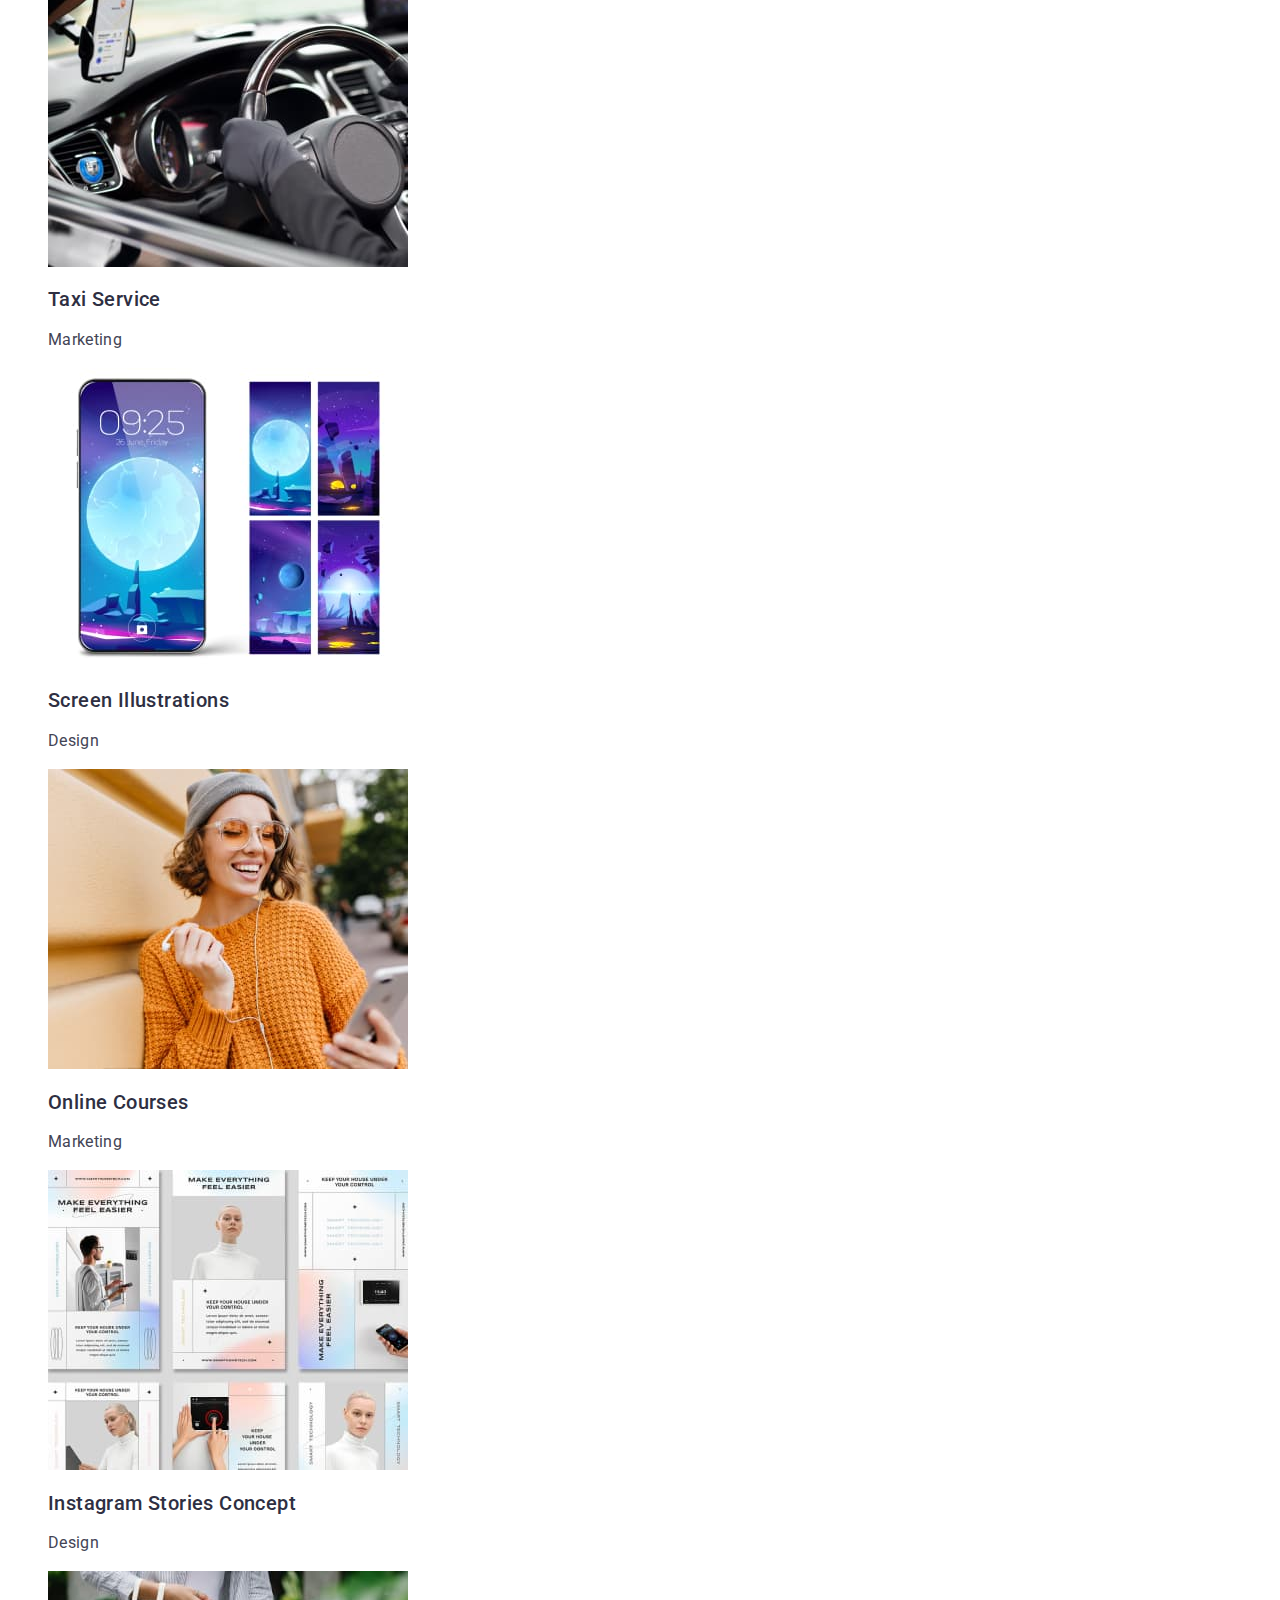
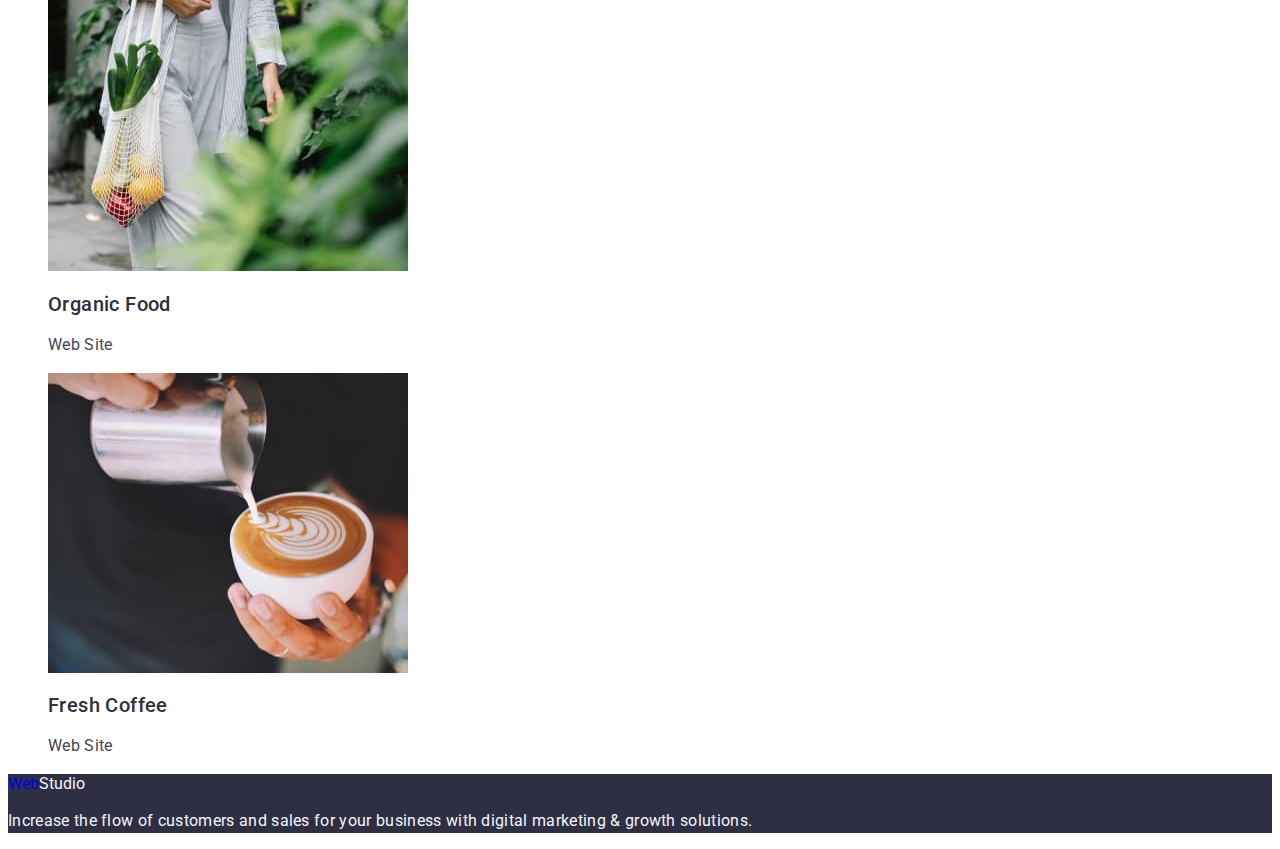
==== commit 5702264b: "summary" ====
--- a/portfolio.html
+++ b/portfolio.html
@@ -16,7 +16,7 @@
   <body>
     <header class="header">
       <nav class="header-menu">
-        <a href="./index.html" class="link">
+        <a href="./index.html" class="header-logo link">
           Web<span class="header-logo-accent">Studio</span>
         </a>
         <ul class="list">
--- a/css/styles.css
+++ b/css/styles.css
@@ -10,7 +10,13 @@
   background-color: var(--primary-backgrond-color);
 }
 
-.link {
+.link,
+.list {
+  list-style: none;
+  text-decoration: none;
+}
+
+.header-logo {
   font-family: 'Raleway', sans-serif;
   font-weight: 800;
   font-size: 18px;
@@ -21,20 +27,17 @@
   color: var(--primary-color-logo);
 }
 
-.list {
-  list-style: none;
-}
-
 .header-logo-accent {
   color: #2e2f42;
 }
 
 .header-menu-item {
-  font-weight: 500;
-  font-size: 16px;
-  line-height: 1.5;
-  letter-spacing: 0.02em;
-  text-transform: uppercase;
+  font-family: 'Roboto', sans-serif;
+  font-weight: 500;
+  font-size: 16px;
+  line-height: 1.5;
+  letter-spacing: 0.02em;
+  text-transform: capitalize;
   text-decoration: none;
   color: #2e2f42;
 }
@@ -49,11 +52,13 @@
 }
 
 .address-menu-link {
+  font-family: 'Roboto', sans-serif;
   font-weight: 400;
   font-size: 16px;
   line-height: 1.5;
   letter-spacing: 0.02em;
   font-style: normal;
+  text-transform: lowercase;
   color: #434455;
 }
 
@@ -83,7 +88,7 @@
   background-color: #f4f4fd;
 }
 
-h3 {
+.section-title {
   font-weight: 500;
   font-size: 20px;
   line-height: 1.2;
@@ -91,25 +96,16 @@
   color: #2e2f42;
 }
 
-h2 {
-  font-weight: 700;
-  font-size: 36px;
-  line-height: 1.1;
-  letter-spacing: 0.02em;
-  color: #2e2f42;
-  text-align: center;
+.section-paragraph {
+  font-weight: 400;
+  font-size: 16px;
+  line-height: 1.5;
+  letter-spacing: 0.02em;
+  color: #434455;
 }
 
 .advantages {
   letter-spacing: 0.02em;
-}
-
-p {
-  font-weight: 400;
-  font-size: 16px;
-  line-height: 1.5;
-  letter-spacing: 0.02em;
-  color: #434455;
 }
 
 footer {
@@ -131,6 +127,9 @@
 
 .footer-paragraph {
   color: #f4f4fd;
+  font-weight: 400;
+  font-size: 16px;
+  line-height: 1.5;
   letter-spacing: 0.02em;
 }
 
@@ -168,9 +167,12 @@
 }
 
 .wawd {
+  font-size: 36px;
   line-height: 1.11;
-  letter-spacing: 0.02;
-  text-transform: capitalize;
+  letter-spacing: 0.02em;
+  text-transform: capitalize;
+  text-align: center;
+  color: #2e2f42;
 }
 
 .team {
@@ -178,16 +180,21 @@
 }
 
 .title-img {
+  font-family: 'Roboto', sans-serif;
   font-weight: 500;
   font-size: 20px;
   line-height: 1.2;
   letter-spacing: 0.02em;
+  text-transform: capitalize;
   color: #2e2f42;
 }
 
 .paragraph-img {
-  font-size: 16px;
-  line-height: 1.5;
-  letter-spacing: 0.02em;
-  color: #434455;
-}
+  font-family: 'Roboto', sans-serif;
+  font-weight: 400;
+  font-size: 16px;
+  line-height: 1.5;
+  letter-spacing: 0.02em;
+  text-transform: capitalize;
+  color: #434455;
+}
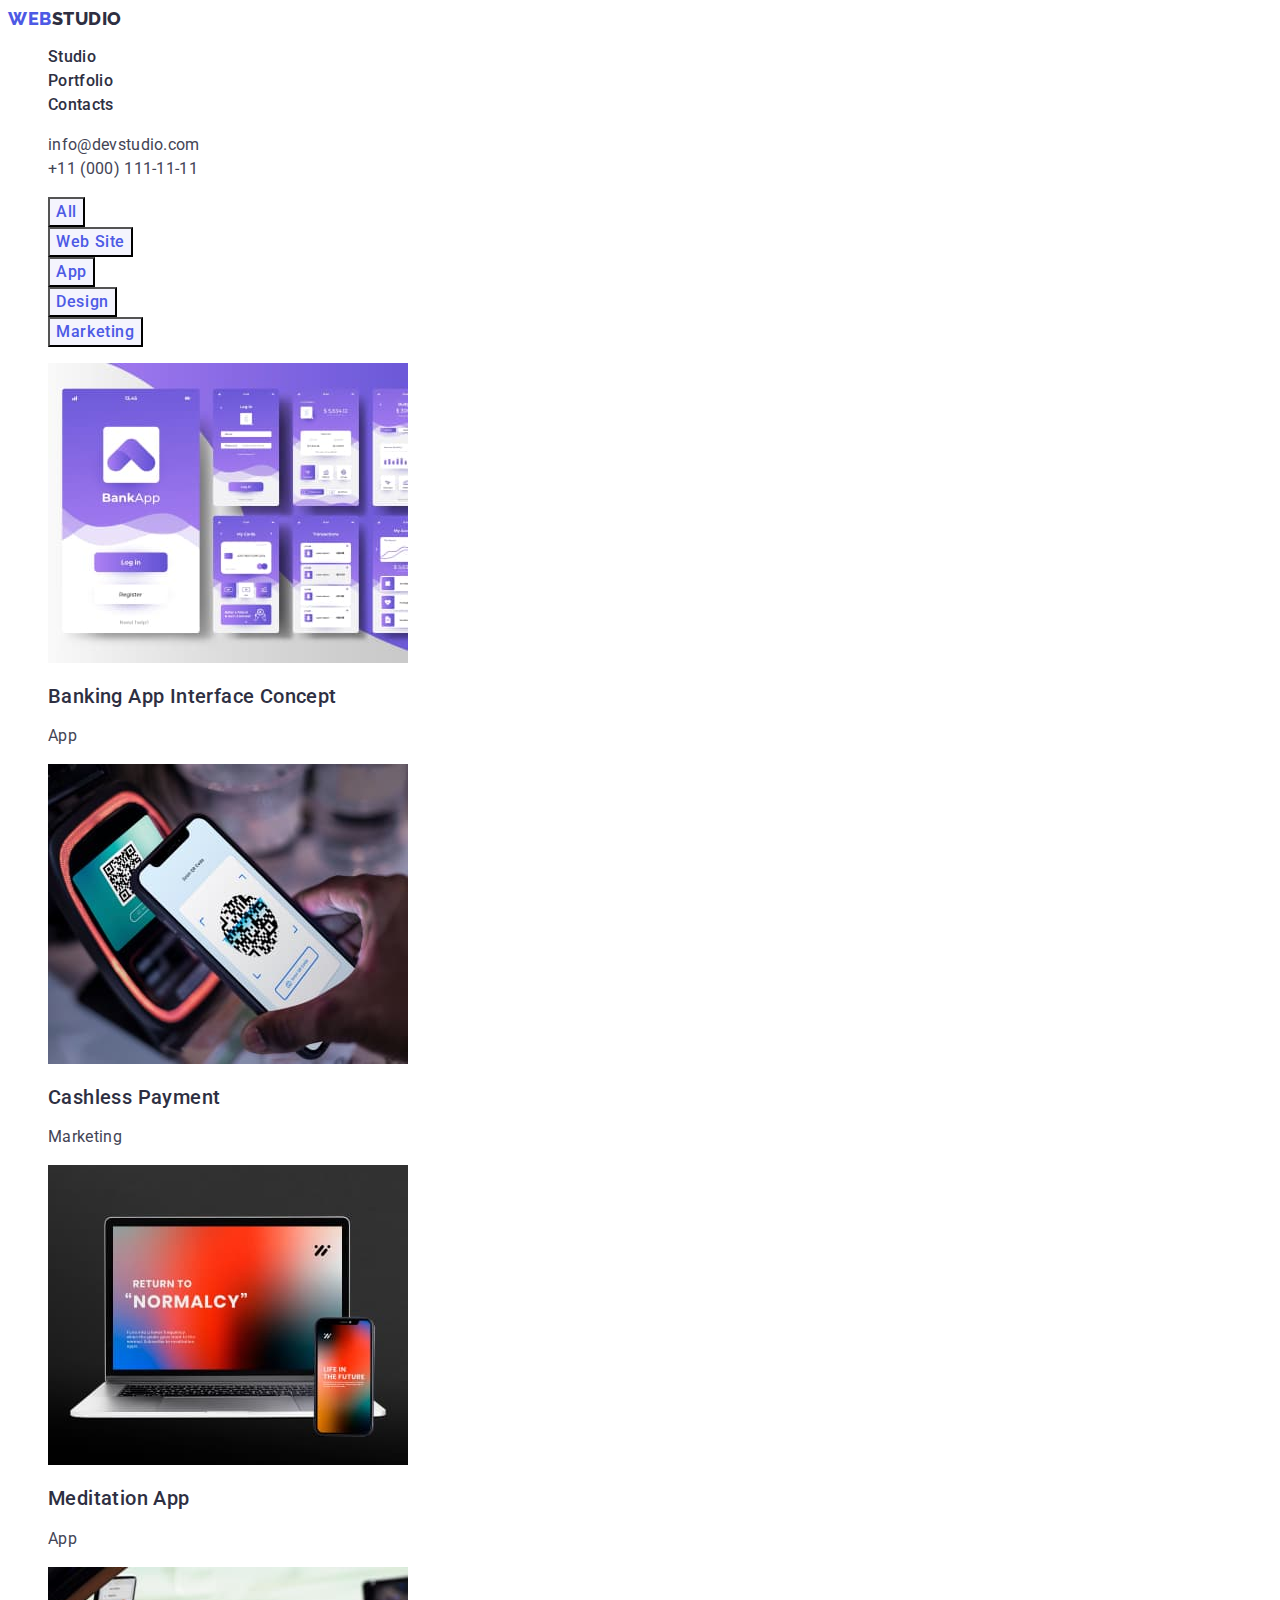
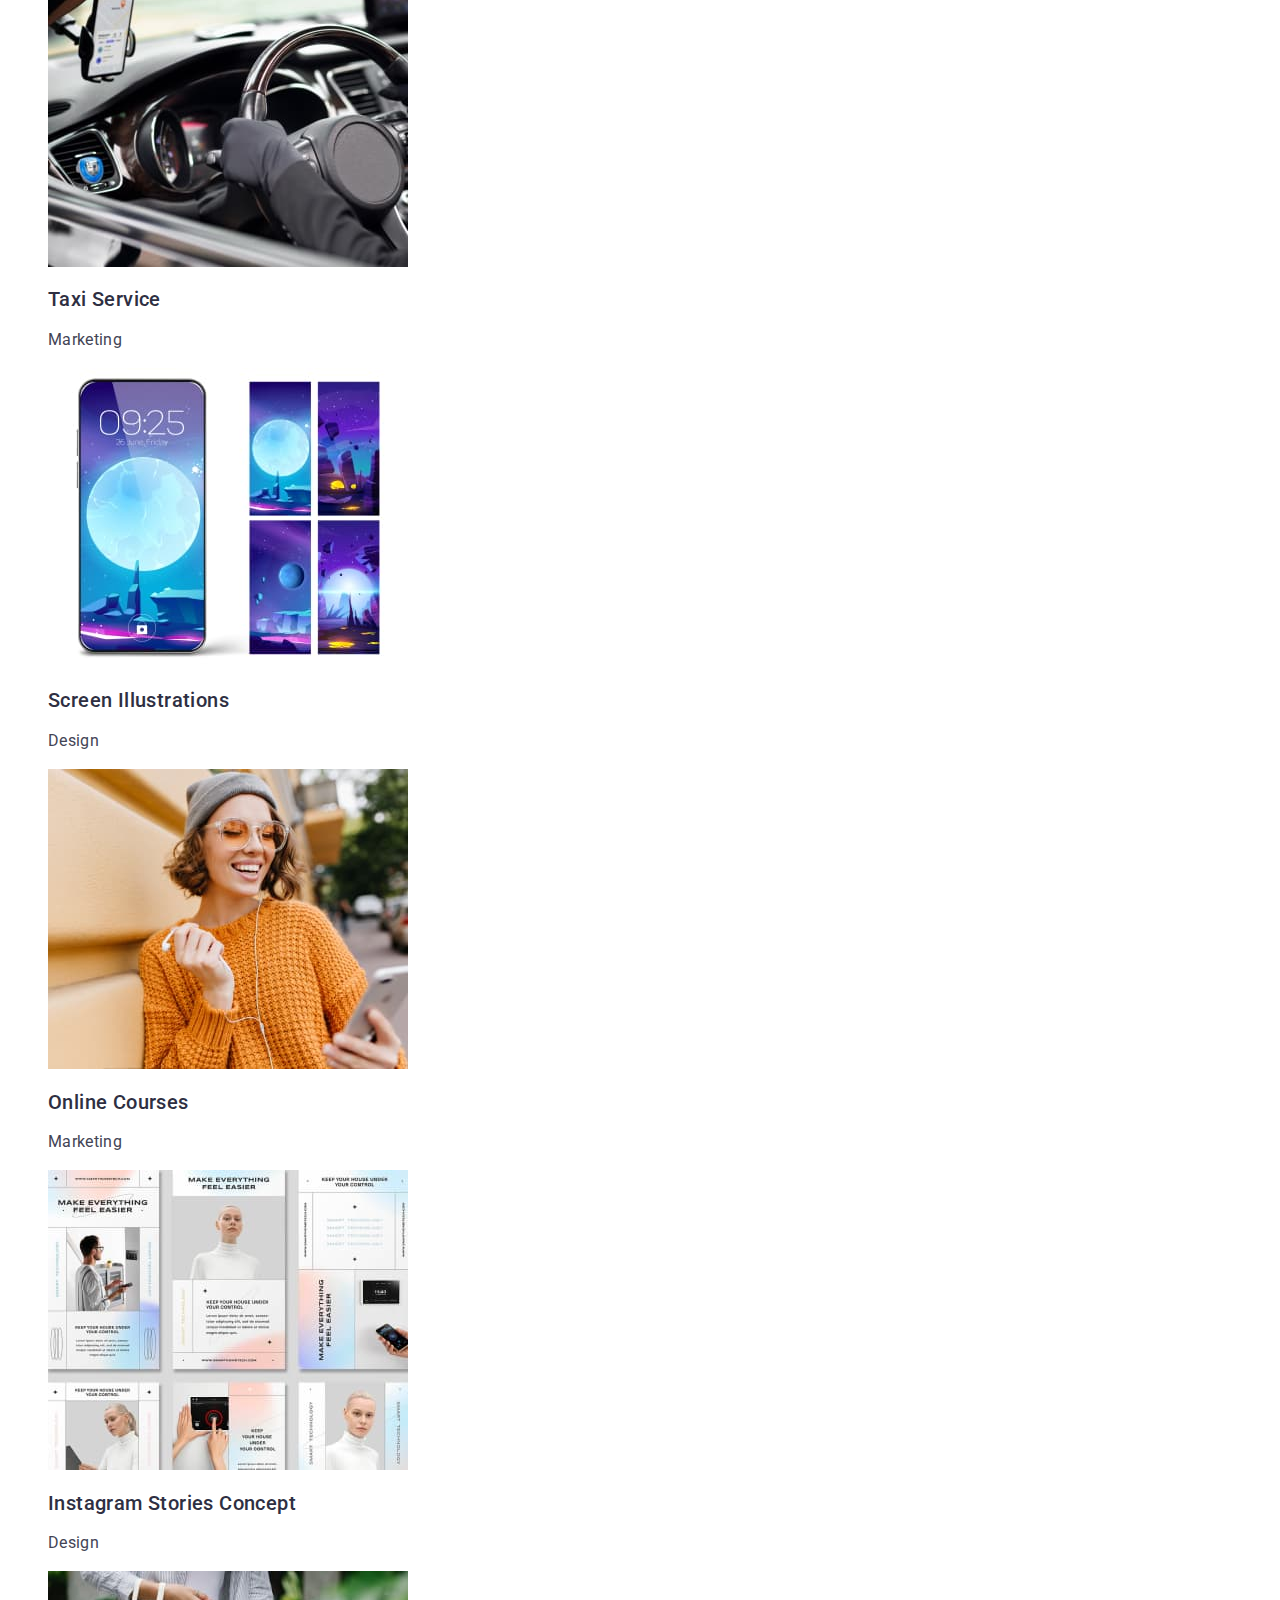
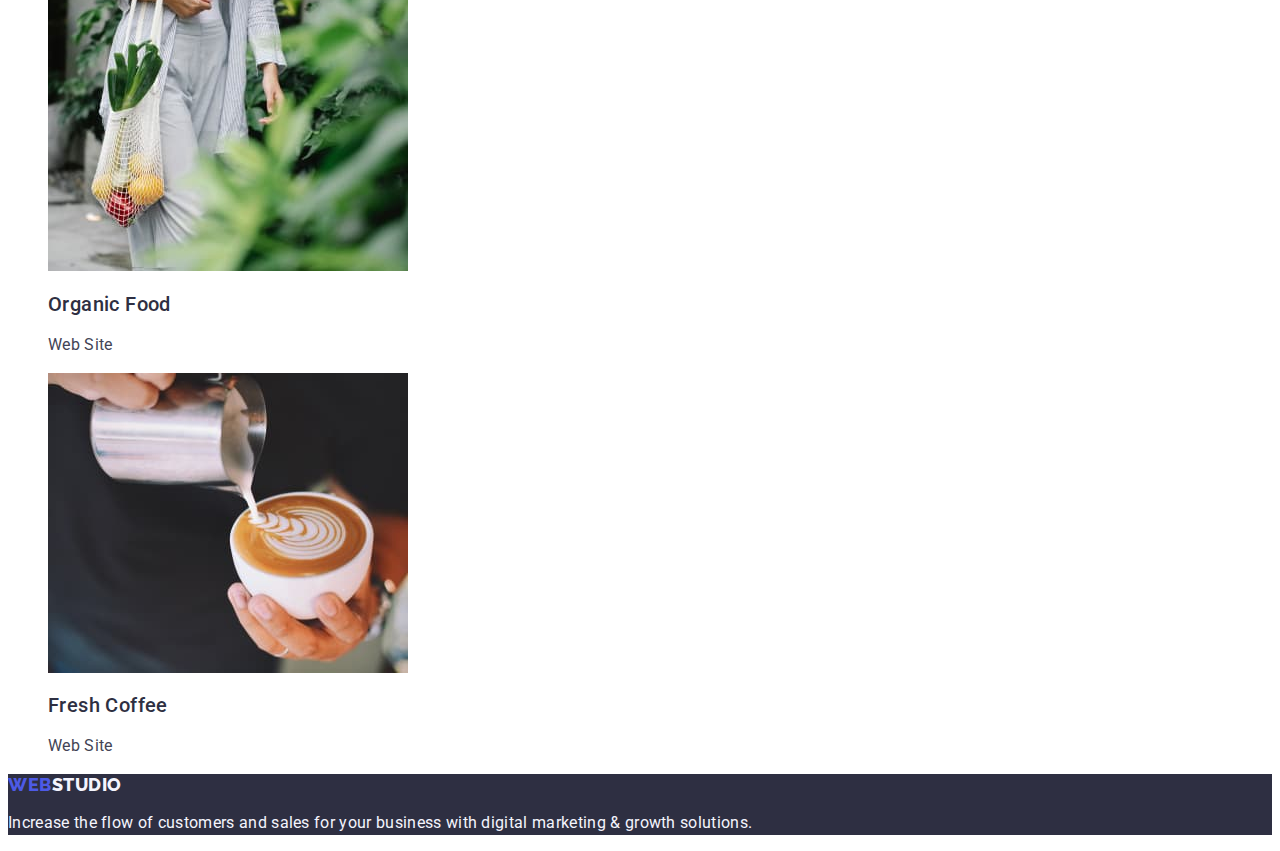
==== commit c61bd370: "footer" ====
--- a/portfolio.html
+++ b/portfolio.html
@@ -171,7 +171,7 @@
     </main>
 
     <footer class="footer">
-      <a href="./index.html" class="link"
+      <a href="./index.html" class="footer-logo link"
         >Web<span class="footer-logo-accent">Studio</span></a
       >
       <p class="footer-paragraph">
--- a/css/styles.css
+++ b/css/styles.css
@@ -116,8 +116,9 @@
   font-family: 'Raleway', sans-serif;
   font-weight: 800;
   font-size: 18px;
-  line-height: 1.16;
-  letter-spacing: 0.16em;
+  line-height: 1.17;
+  letter-spacing: 0.03em;
+  text-transform: uppercase;
   color: var(--primary-color-logo);
 }
 
